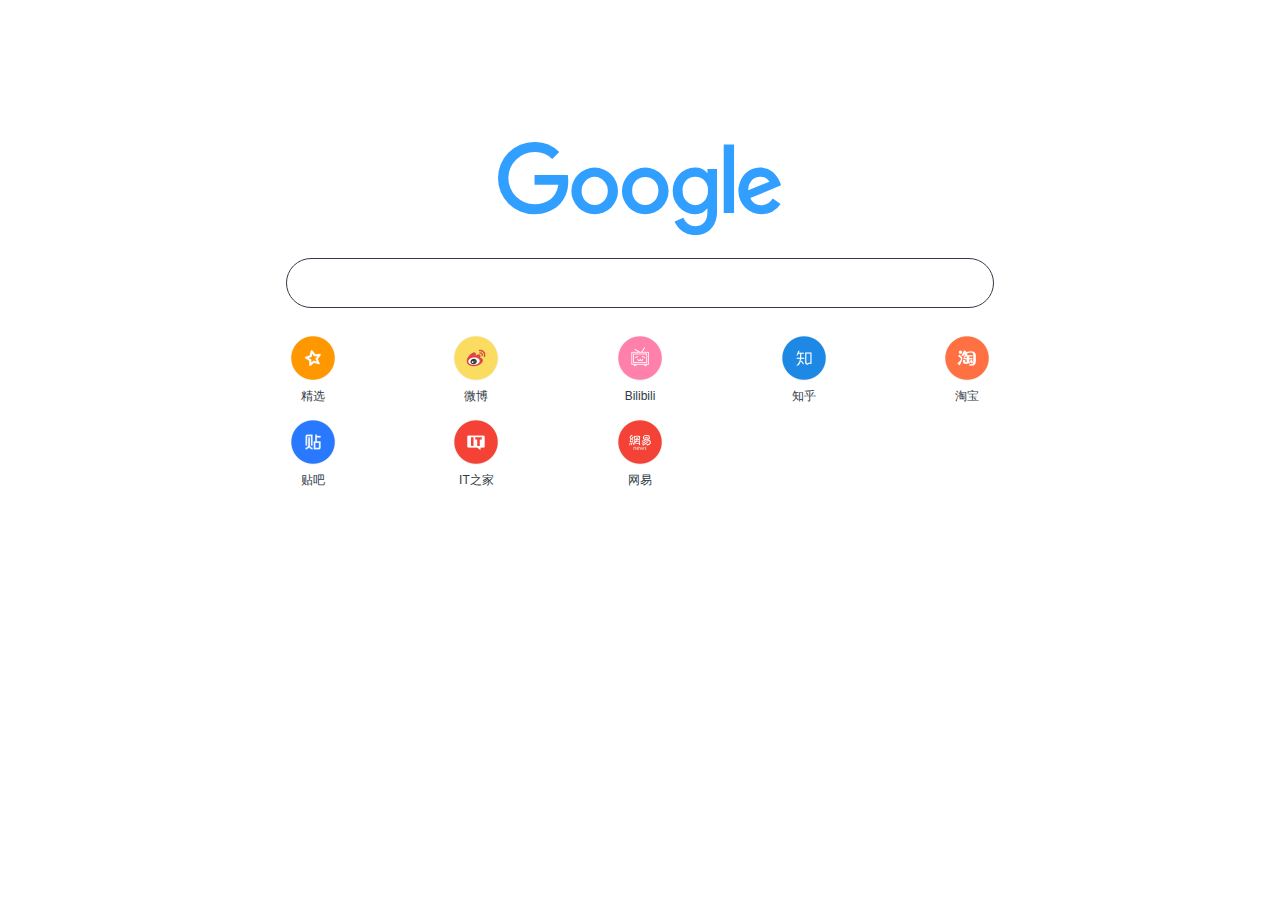
==== index.html @ c07a48cb "Add files via upload" ====
<!DOCTYPE html><html><head><meta charset="UTF-8"/><meta name="viewport"content="width=device-width,initial-scale=1,user-scalable=no"/><title>主页</title><link rel="stylesheet"type="text/css"href="css/main.css"/><link rel="stylesheet"id="nightCss"type="text/css"href="css/night.css"disabled/></head><body><div id="app"><div class="page-home"><div class="logo"></div><div class="ornament-input-group"></div><div class="bookmark"></div></div><div class="page-search"><div class="history"><div class="emptyHistory"></div><ul class="content"></ul></div><ul class="suggestion"></ul><div class="bottom-row"><div class="search-from"><div class="input-bg"><input class="search-input"placeholder="搜索或输入网址"/><div class="empty-input"></div></div><div class="search-btn">取消</div></div><div class="shortcut"><div class="content"><ul class="shortcut1"><li>www.</li><li>m.</li><li>wap.</li><li>.org</li></ul><ul class="shortcut2"><li>.</li><li>/</li><li>.cn</li><li>.com</li><li>.org</li></ul><ul class="shortcut3"><li>快搜:</li><li>百科</li><li>视频</li><li>豆瓣</li><li>微博</li><li>知乎</li><li>小说</li><li>新闻</li></ul></div></div></div></div><input class="s-temp"/></div><script src="js/lib/require.js"></script><script src="js/main.js"></script><link rel="stylesheet"type="text/css"href="css/lazy.css"/></body></html>
---- css/main.css ----
/*! normalize.css v8.0.1 | MIT License | github.com/necolas/normalize.css */html{line-height:1.15;-webkit-text-size-adjust:100%}body{margin:0}main{display:block}h1{font-size:2em;margin:.67em 0}hr{box-sizing:content-box;height:0;overflow:visible}pre{font-family:monospace,monospace;font-size:1em}a{background-color:transparent}abbr[title]{border-bottom:none;text-decoration:underline;text-decoration:underline dotted}b,strong{font-weight:bolder}code,kbd,samp{font-family:monospace,monospace;font-size:1em}small{font-size:80%}sub,sup{font-size:75%;line-height:0;position:relative;vertical-align:baseline}sub{bottom:-.25em}sup{top:-.5em}img{border-style:none}button,input,optgroup,select,textarea{font-family:inherit;font-size:100%;line-height:1.15;margin:0}button,input{overflow:visible}button,select{text-transform:none}[type=button],[type=reset],[type=submit],button{-webkit-appearance:button}[type=button]::-moz-focus-inner,[type=reset]::-moz-focus-inner,[type=submit]::-moz-focus-inner,button::-moz-focus-inner{border-style:none;padding:0}[type=button]:-moz-focusring,[type=reset]:-moz-focusring,[type=submit]:-moz-focusring,button:-moz-focusring{outline:1px dotted ButtonText}fieldset{padding:.35em .75em .625em}legend{box-sizing:border-box;color:inherit;display:table;max-width:100%;padding:0;white-space:normal}progress{vertical-align:baseline}textarea{overflow:auto}[type=checkbox],[type=radio]{box-sizing:border-box;padding:0}[type=number]::-webkit-inner-spin-button,[type=number]::-webkit-outer-spin-button{height:auto}[type=search]{-webkit-appearance:textfield;outline-offset:-2px}[type=search]::-webkit-search-decoration{-webkit-appearance:none}::-webkit-file-upload-button{-webkit-appearance:button;font:inherit}details{display:block}summary{display:list-item}template{display:none}[hidden]{display:none}*,:after,:before{-webkit-box-sizing:border-box;box-sizing:border-box}body{-webkit-tap-highlight-color:transparent;-webkit-user-select:none;font-size:14px;background:var(--bg)}body,html{height:100%}::-webkit-scrollbar{width:0}#app{height:100%;max-width:768px;margin:0 auto;position:relative}:root{--bg:#fff;--blue:#2c8ef8;--indigo:#727cf5;--purple:#6b5eae;--pink:#ff679b;--red:#fa5c7c;--orange:#fd7e14;--yellow:#ffbc00;--green:#0acf97;--teal:#02a8b5;--cyan:#39afd1;--white:#fff;--gray:#98a6ad;--gray-dark:#343a40;--primary:#727cf5;--secondary:#6c757d;--success:#0acf97;--info:#39afd1;--warning:#ffbc00;--danger:#fa5c7c;--light:#e3eaef;--dark:#313a46}.page-home{justify-content:center;padding:30px;height:100%;padding-top:142px}.logo{margin:0 auto;width:40%;min-height:48px;max-height:150px;margin-bottom:20px;background-position:center;background-size:cover;transition:opacity .3s}.logo img{width:100%}.ornament-input-group{border:1.2px solid var(--dark);min-height:50px;border-radius:999px;margin-bottom:20px;transition:transform .3s,opacity .3s}.ornament-input-group.animation{opacity:0;transform:translateX(-28px) translateY(40px) scale(.94,.7) translate3d(0,0,0)}.bookmark{text-align:center;display:flex;flex-wrap:wrap;margin:0 -12%;padding:0 30px;transition:transform .3s,opacity .3s;min-height:90px}.bookmark.animation{transform:translateY(40px)}.bookmark .list{flex:0 0 20%;padding-top:6px;position:relative}.bookmark .list .img{width:48px;height:48px;border-radius:999px;margin:0 auto;background-position:center;background-size:48px;background-repeat:no-repeat;overflow:visible;position:relative}.bookmark .addbook .img{padding:3px}.bookmark .addbook .img svg{background:var(--white);border-radius:999px;box-shadow:0 0 5px -4px rgba(0,0,0,.8)}.bookmark .list .text{font-size:12px;overflow:hidden;text-overflow:ellipsis;white-space:nowrap;color:var(--dark);text-shadow:0 0 4px var(--white);padding:8px 0}*{overflow:hidden;margin:0;padding:0;outline:0;user-select:none;-webkit-tap-highlight-color:transparent}li,ul{overflow:hidden;list-style:none;text-overflow:ellipsis;white-space:nowrap}a{color:var(--dark);text-decoration:none}body{font-family:Arial,Roboto,'Droid Sans';background-size:100%;background-position:top center;background-repeat:no-repeat;background-attachment:fixed}#logo{margin:0 auto;width:130px;height:80px;background:no-repeat center;background-size:contain}#edit{margin:22px 30px 0 30px;height:45px;border:1px solid #bbb;border-radius:99px;background-color:rgba(255,255,255,.5)}#book{margin:17px 20px 0 20px;text-align:center}#book>li{float:left;padding:7px 0;width:20%;height:64px;font-size:12px}.imgbook{margin:0 auto 8px auto;width:40px;height:40px;background-position:center;background-size:40px;background-repeat:no-repeat}.delbook{top:-2px;right:-2px;position:absolute;width:20px;height:20px;background:url(../img/delete.png) no-repeat center;background-size:20px;animation:scale .3s;transition:transform .3s}.delbook.animation{transform:scale(0)}.addbook{animation:fadeIn .3s;transition:opacity .3s;will-change:opacity}.addbook.animation{opacity:0}.theme-white .ornament-input-group{border-color:var(--white)}.theme-white .bookmark .list .text{color:#fff;text-shadow:0 0 4px var(--dark)}.theme-white .logo svg path{fill:var(--white)}.addbook-shade,.page-search,.set-from{position:absolute;left:0;top:0;width:100%;height:100%;background:var(--bg)}.addbook-shade{background:rgba(0,0,0,.5)}.addbook-from{bottom:0;background:#fff;position:absolute;animation:up .2s;padding:0 20px;width:100%;background:var(--bg);color:var(--dark)}.addbook-title{overflow:hidden;height:50px;line-height:50px;font-size:20px}.addbook-input{padding:12px 0;width:100%;border:0;border-bottom:1px solid #e9e7e7;color:var(--dark);background:var(--bg)}.addbook-input:hover{border-bottom:1px solid #06c}#addbook-upload{height:44px;line-height:44px;text-align:center;margin:5px 0}#addbook-upload>img{margin:4px;width:36px;float:left}#addbook-upload>div{width:calc(100% - 50px);text-overflow:ellipsis;text-align:right}#addbook-pick{display:none}.addbook-btn{padding:10px 0;text-align:right;border-top:1px solid #e9e7e7}.addbook-btn a{padding:8px 15px;color:#39c;line-height:36px}#addbook-upload:active,.addbook-btn a:active{background:#eee}.page-search{display:none;opacity:0;transition:opacity .3s;background-color:#fafafa}.page-search.animation{opacity:1}.bottom-row{position:absolute;bottom:0;width:100%;background:#fff}.history,.suggestion{overflow:auto;width:100%;max-height:calc(100% - 99px);bottom:99px;position:absolute}.history{font-size:13px;padding:0 10px;overflow:visible;opacity:0;transform:translate3d(0,-20px,0);transition:transform ease-in-out .3s .1s,opacity cubic-bezier(.55,.06,.68,.19) .3s .1s}.history.animation{opacity:1;transform:translate3d(0,0,0)}.emptyHistory{background:url(../img/empty.png) no-repeat 8px center;background-size:14px;width:30px;right:24px;position:absolute;top:-40px;background-color:#f5f5f5;border-radius:9999px;padding:8px 0 8px 30px;transition:.3s}.emptyHistory.animation{width:92px}.emptyHistory:after{content:"全部删除";white-space:pre}.history .content{display:flex;flex-flow:wrap-reverse}.history li{padding:8px 14px;margin:10px 6px;background:#eee;border-radius:999px;color:var(--dark)}.suggestion li{padding-left:50px;background:url(../img/su.png) no-repeat center;background-size:15px;background-position-x:20px;display:flex;line-height:44px;height:44px;color:#444;font-size:14px}.suggestion b{color:#111}.suggestion li:active{background-color:#eee}.suggestion li div{flex:1}.suggestion li span{width:50px;background-image:url(../img/arrow.png);background-size:12px;background-repeat:no-repeat;background-position:center}.search-from{border-top:.5px solid #eee;display:flex;height:55px}.s-temp{position:fixed;top:-8pc}.input-bg{display:flex;flex:1;overflow:visible;font-size:14px;margin:10px;background-color:#f9f9f9;border-radius:999px;opacity:0;transition:opacity .3s;will-change:opacity}.input-bg.animation{opacity:1}.search-input{flex:1;border:0;padding:0 20px;background-color:transparent;animation:down .4s;caret-color:#2196f3;color:var(--dark)}.empty-input{display:none;width:50px;height:55px;background:url(../img/delete.png) no-repeat center;background-size:17px;height:100%}.search-btn{padding-right:15px;width:60px;text-align:center;line-height:55px;height:100%;color:var(--dark)}.search-btn:active{color:#00f}.shortcut{padding:0 10px;background:#eee;line-height:25px;height:44px;line-height:44px;font-size:14px}.shortcut .content{opacity:0;transition:opacity ease-in .3s .2s}.shortcut.animation .content{opacity:1}.shortcut .content ul{display:flex}.shortcut *>li{text-align:center;flex:1}.shortcut .shortcut1 li:active,.shortcut .shortcut2 li:active{background:#ddd}.shortcut1,.shortcut2{color:#444}.shortcut3>li{padding:0 10px;background-position:center;background-size:20px;background-repeat:no-repeat}.shortcut3{overflow-x:scroll;text-overflow:none}.shortcut3 li{flex:auto;flex-shrink:0;height:26px;line-height:26px}.shortcut3 li:first-child{font-size:12px;margin:9px 0}.shortcut3 li:not(:first-child){background-color:#fff;border-radius:999px;margin:9px 4px}.set-from{opacity:0;transform:translate3d(0,60px,0);transition:transform .3s,opacity .3s;color:var(--dark)}.set-from.animation{opacity:1;transform:translate3d(0,0,0)}.set-option-from{overflow:auto;height:calc(100% - 50px)}.set-header{height:50px;line-height:50px}.set-back{position:absolute;height:50px;width:64px;float:left}.set-back:after,.set-back:before{content:"";width:10px;height:1.5px;position:absolute;top:24px;background:var(--dark);transform-origin:0;left:30px}.set-back:after{transform:rotate(-45deg)}.set-back:before{transform:rotate(45deg);margin-top:-1px}.set-logo{color:var(--dark);font-weight:700;font-size:16px;text-align:center}.set-option{padding:15px 20px}.set-option:active{background:#eee}.set-title{float:left}.set-description{margin-top:20px;color:#666;font-size:13px}.set-select{float:right;background-color:var(--bg);color:var(--dark)}.set-switch{float:right;width:16px;height:16px;border:1px solid #ddd;border-radius:99pc;margin-top:11px}.set-active{background:#09c;border:0}#set-upload{display:none}.page-bg{background:rgba(0,0,0,.4);top:0;position:absolute;width:100%;height:100%;opacity:0;transition:opacity .4s}.page-bg.animation{opacity:1}.page-choice{top:0;position:absolute;width:100%;height:100%;padding:10px;transform:translate3d(0,100%,0);transition:transform .3s}.page-choice.animation{transform:translate3d(0,0,0)}.page-choice .page-content{border-radius:9px;background:var(--bg);position:relative;height:100%}.choice-swipe{height:100%;margin:0 4%}.choice-swipe ul{position:relative;height:100%;overflow:visible}.choice-li{float:left;overflow:scroll;width:92%;height:100%;padding-bottom:105px}.choice-li a{float:left;width:50%;height:90px;padding:5px}.choice-li a div{height:100%;border-radius:16px;background:#f7f7f7;transition:.2s}.choice-li a:active>div{background:#ddd}.choice-li p:nth-child(2){padding:20px 16px 10px;font-size:15px;line-height:10px;color:var(--dark)}.choice-li p:nth-child(3){padding:0 16px;white-space:pre-wrap;font-size:10px;line-height:14px;word-break:break-all;color:#666}.choice-li img{float:right;margin-top:15px;margin-right:15px;width:30px;border-radius:99px}.choice-ul{display:flex;padding:20px 40px 14px 40px}.choice-ul li{flex:1;color:#999;text-align:center;line-height:30px;transition:color .5s;font-weight:700;font-size:14px}.choice-ul li.current{color:var(--dark)}.choice-ul li:active{background:#ddd}.active-span{position:absolute;top:48px;width:18px;height:2px;background:var(--dark);border-radius:999px;transition:transform .3s}.choice-close{position:absolute;bottom:0;width:100%;height:40px;background:rgba(255,255,255,.9);z-index:1}.choice-close:after{position:absolute;width:100%;height:40px;background:url(../img/close.png) no-repeat center;background-size:12px;animation:scale forwards .5s .3s;transform:scale(0);content:""}.choice-cut{height:100%;overflow:scroll;padding-bottom:105px}.choice-cut .list{height:100px;float:left;width:33.333333%;padding:5px 6px 6px;color:#fff}.choice-cut .h2{height:150px}.choice-cut .h3{height:200px}.choice-cut .w2{width:66.666666%}.choice-cut .list a{color:#fff}.choice-cut .list .content{background:linear-gradient(to right bottom,#8c8c8c,#222);border-radius:16px;height:100%;padding:18px;position:relative}.choice-cut .list .content>span{float:left;width:100%}.choice-cut .list .content .hl{font-size:15px;margin-bottom:3px}.choice-cut .list .content .shl{font-size:8px;opacity:.6}.choice-cut .list.type1 .content img{width:28px;height:28px;margin-top:-6px}.choice-cut .list.type2 .content img{height:100%;margin-right:10px;float:left}.choice-cut .list.type2 .content{display:flex;align-items:center}.choice-cut .list.type2 .content .text{width:0;flex:1}.choice-cut .composition{float:left;width:33.333333%}.choice-cut .composition .list{width:100%}.choice-cut .weather .content{background:linear-gradient(to right bottom,#f66,#ff7e7e);position:relative}.choice-cut .weather .content span:nth-child(1){font-size:28px;font-weight:700;margin-bottom:2px;position:relative}.choice-cut .weather .content span:nth-child(1):after{content:'°C';font-size:16px;vertical-align:top;position:absolute;margin-left:2px;top:2px}.choice-cut .weather .content span:nth-child(2){opacity:1;font-size:16px}.choice-cut .weather .content span:nth-child(3){font-size:10px;bottom:16px;left:20px;position:absolute}.sunny{animation:sunny 15s linear infinite;background:linear-gradient(to top,rgba(255,255,255,0) 0,rgba(255,255,255,.8) 50%,rgba(255,255,255,0) 100%);height:200px;width:20px;position:absolute;overflow:visible;right:20px;bottom:-75px}.sunny:before{background:linear-gradient(to top,rgba(255,255,255,0) 0,rgba(255,255,255,.8) 50%,rgba(255,255,255,0) 100%);content:'';height:200px;width:20px;opacity:1;position:absolute;bottom:0;left:0;transform:rotate(90deg)}.sunny:after{background:#f7e947;border-radius:50%;box-shadow:rgba(255,255,0,.1) 0 0 0 20px,rgba(255,255,0,.1) 0 0 0 44px,rgba(0,0,0,.2) 0 0 14px 0;content:'';height:120px;width:120px;position:absolute;left:-50px;top:40px}@keyframes sunny{0%{transform:rotate(0)}100%{transform:rotate(360deg)}}.cloudy{animation:cloudy 5s infinite ease-in-out;background:#fff;box-shadow:0 0 10px 2px #f5f5f5 inset,0 0 10px 2px rgba(245,245,245,.3);border-radius:50px;height:28px;width:96px;position:absolute;overflow:visible;right:10px;bottom:18px}.cloudy:after,.cloudy:before{position:absolute;border-radius:50px;background:#fff;box-shadow:inherit;bottom:30%;content:''}.cloudy:after{left:10px;width:50px;height:50px}.cloudy:before{left:45px;width:35px;height:35px}@keyframes cloudy{50%{transform:translateX(-20px)}}.rainy{animation:rainy 4s ease-in-out infinite 1s;background:radial-gradient(100% 80% at 50% 80%,#b4b4b4,#ddd);border-radius:50px;display:block;height:70px;width:100px;position:absolute;overflow:visible;right:-11px;bottom:10px}.rainy:before{animation:rainy_rain .7s infinite linear;content:'';border-radius:16px;display:block;height:16px;width:2px;opacity:.3}@keyframes rainy{50%{transform:translateY(-10px)}}@keyframes rainy_rain{0%{box-shadow:transparent 30px 30px,transparent 40px 40px,#000 50px 75px,#000 55px 50px,#000 70px 100px,#000 80px 95px,#000 110px 45px,#000 90px 35px}25%{box-shadow:#000 30px 45px,#000 40px 60px,#000 50px 90px,#000 55px 65px,transparent 70px 120px,transparent 80px 120px,#000 110px 70px,#000 90px 60px}26%{box-shadow:#000 30px 45px,#000 40px 60px,#000 50px 90px,#000 55px 65px,transparent 70px 40px,transparent 80px 20px,#000 110px 70px,#000 90px 60px}50%{box-shadow:#000 30px 70px,#000 40px 80px,transparent 50px 100px,#000 55px 80px,#000 70px 60px,#000 80px 45px,#000 110px 95px,#000 90px 85px}51%{box-shadow:#000 30px 70px,#000 40px 80px,transparent 50px 45px,#000 55px 80px,#000 70px 60px,#000 80px 45px,#000 110px 95px,#000 90px 85px}75%{box-shadow:#000 30px 95px,#000 40px 100px,#000 50px 60px,transparent 55px 95px,#000 70px 80px,#000 80px 70px,transparent 110px 120px,transparent 90px 110px}76%{box-shadow:#000 30px 95px,#000 40px 100px,#000 50px 60px,transparent 55px 35px,#000 70px 80px,#000 80px 70px,transparent 110px 25px,transparent 90px 15px}100%{box-shadow:transparent 30px 120px,transparent 40px 120px,#000 50px 75px,#000 55px 50px,#000 70px 100px,#000 80px 95px,#000 110px 45px,#000 90px 35px}}.snowy{animation:snowy 5s infinite linear;width:40px;height:40px;opacity:.9;background:#fff;border-radius:100%;position:absolute;overflow:visible;right:30px;bottom:40px}.snowy:before{content:'';position:absolute;top:0;left:50%;transform:translate(-55%,-50%);width:110px;height:104px;border-radius:60%;border:3px solid transparent;border-bottom-color:#454e57;will-change:border-radius;animation:snowman 9s infinite ease-in}.snowy:after{content:'';position:absolute;top:90%;left:30%;transform:translate(-50%,0);width:60px;height:60px;border-radius:inherit;background-color:#fff}@keyframes snowy{50%{transform:rotate(-10deg)}}.topsug .content>span{margin-bottom:14px}.topsug .content p{float:left;height:30px;line-height:30px;width:100%}.topsug .content p span:nth-child(1){float:left;width:12px;text-align:center;font-weight:700;font-size:15px;position:relative;top:-3px;overflow:visible;margin-right:6px}.topsug .content p span:nth-child(1):after{content:'';border-radius:999px;background:rgba(0,0,0,.4);height:12px;margin-top:9px;width:12px;position:absolute;left:0;top:6px}.topsug .content p span:nth-child(2){float:right;padding-left:4px;font-size:8px;font-weight:700;opacity:.6}.topsug .content p span:nth-child(3){display:block;text-overflow:ellipsis;font-size:12px}@keyframes fadeIn{0%{opacity:0}100%{opacity:1}}@keyframes fadeOut{0%{opacity:1}100%{opacity:0}}@keyframes down{0%{transform:translateY(-30px)}100%{transform:translateY(0)}}@keyframes down2{0%{opacity:1;transform:translateY(0)}100%{opacity:0;transform:translateY(20px)}}@keyframes up{0%{opacity:0;transform:translateY(40px)}100%{opacity:1;transform:translateY(0)}}@keyframes scale{0%{transform:scale(0) translate3d(0,0,0)}100%{transform:scale(1) translate3d(0,0,0)}}@keyframes scale2{0%{transform:scale(1)}100%{transform:scale(0)}}@keyframes fadeInDown{0%{opacity:0;transform:translateY(-20px)}100%{opacity:1;transform:translateY(0)}}.ghost{opacity:.1}
---- css/night.css ----
:root{--bg:#282828;--white:#888;--dark:#888}body{background:#1f2120}.bookmark .list{filter:brightness(60%)}.bookmark .addbook .img svg{background:#151515}.bookmark .addbook .img svg path{fill:#494949}.input-bg,.page-search{background:#282828}.search-from{background:#252726;border-color:#3f3f3f}.search-input::-webkit-input-placeholder{color:#555}.shortcut{background:#1f2120}.shortcut .content ul{color:#666}.shortcut .shortcut1 li:active,.shortcut .shortcut2 li:active{background:#171717}.history li{background:#1f1f1f}.emptyHistory{filter:invert(100%) brightness(60%);background-color:#ccc}.suggestion li{filter:invert(100%) brightness(60%)}.suggestion li:active{background-color:#c4c4c4}.empty-input,.shortcut3 li:not(:first-child){filter:brightness(60%)}.theme-white .bookmark .list .text{text-shadow:none}.search-btn:active{color:#444}.addbook-btn,.addbook-input{border-color:#3f3f3f}#addbook-upload:active,.addbook-btn a:active,.set-option:active{background:#212121}.page-choice .page-content{background:#1f2120}.choice-li a div{background:#282828}.choice-li a:active>div,.choice-ul li:active{background:#181818}.choice-ul li{color:#545454}.choice-close{filter:invert(85%);border-radius:0 0 9px 9px}.choice-cut .list .content{background:linear-gradient(to right bottom,#2c2c22,#272727)}.choice-cut .list{filter:brightness(60%)}
---- css/lazy.css ----
.swiper-container{margin-left:auto;margin-right:auto;position:relative;overflow:hidden;list-style:none;padding:0;z-index:1}.swiper-container-no-flexbox .swiper-slide{float:left}.swiper-container-vertical>.swiper-wrapper{-webkit-box-orient:vertical;-webkit-box-direction:normal;-webkit-flex-direction:column;-ms-flex-direction:column;flex-direction:column}.swiper-wrapper{position:relative;width:100%;height:100%;z-index:1;display:-webkit-box;display:-webkit-flex;display:-ms-flexbox;display:flex;-webkit-transition-property:-webkit-transform;transition-property:-webkit-transform;-o-transition-property:transform;transition-property:transform;transition-property:transform,-webkit-transform;-webkit-box-sizing:content-box;box-sizing:content-box}.swiper-container-android .swiper-slide,.swiper-wrapper{-webkit-transform:translate3d(0,0,0);transform:translate3d(0,0,0)}.swiper-container-multirow>.swiper-wrapper{-webkit-flex-wrap:wrap;-ms-flex-wrap:wrap;flex-wrap:wrap}.swiper-container-free-mode>.swiper-wrapper{-webkit-transition-timing-function:ease-out;-o-transition-timing-function:ease-out;transition-timing-function:ease-out;margin:0 auto}.swiper-slide{-webkit-flex-shrink:0;-ms-flex-negative:0;flex-shrink:0;width:100%;height:100%;position:relative;-webkit-transition-property:-webkit-transform;transition-property:-webkit-transform;-o-transition-property:transform;transition-property:transform;transition-property:transform,-webkit-transform}
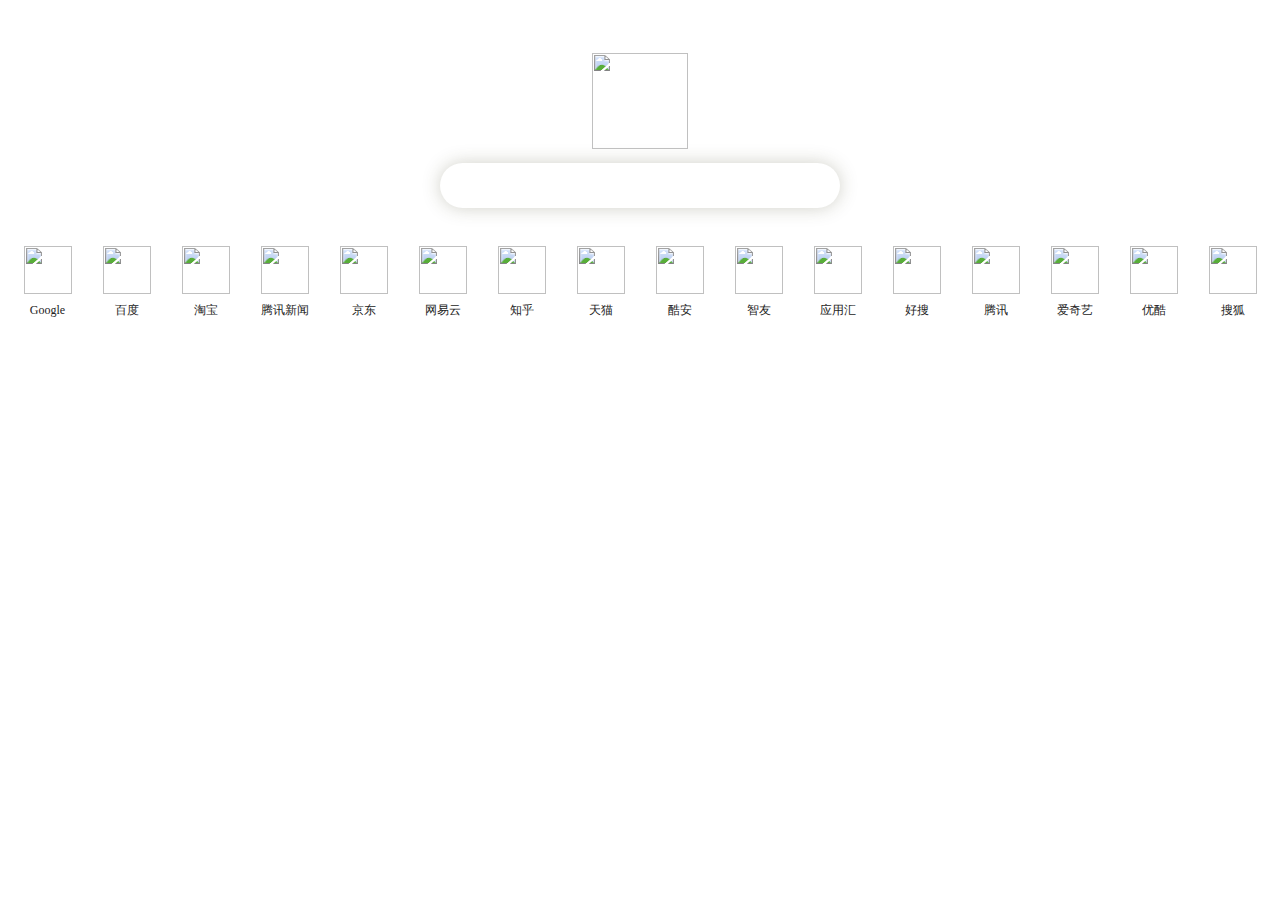
==== commit e3302e9c: "Rename index2.html to index.html" ====
--- a/index.html
+++ b/index.html
@@ -1 +1,529 @@
-<!DOCTYPE html><html><head><meta charset="UTF-8"/><meta name="viewport"content="width=device-width,initial-scale=1,user-scalable=no"/><title>主页</title><link rel="stylesheet"type="text/css"href="css/main.css"/><link rel="stylesheet"id="nightCss"type="text/css"href="css/night.css"disabled/></head><body><div id="app"><div class="page-home"><div class="logo"></div><div class="ornament-input-group"></div><div class="bookmark"></div></div><div class="page-search"><div class="history"><div class="emptyHistory"></div><ul class="content"></ul></div><ul class="suggestion"></ul><div class="bottom-row"><div class="search-from"><div class="input-bg"><input class="search-input"placeholder="搜索或输入网址"/><div class="empty-input"></div></div><div class="search-btn">取消</div></div><div class="shortcut"><div class="content"><ul class="shortcut1"><li>www.</li><li>m.</li><li>wap.</li><li>.org</li></ul><ul class="shortcut2"><li>.</li><li>/</li><li>.cn</li><li>.com</li><li>.org</li></ul><ul class="shortcut3"><li>快搜:</li><li>百科</li><li>视频</li><li>豆瓣</li><li>微博</li><li>知乎</li><li>小说</li><li>新闻</li></ul></div></div></div></div><input class="s-temp"/></div><script src="js/lib/require.js"></script><script src="js/main.js"></script><link rel="stylesheet"type="text/css"href="css/lazy.css"/></body></html>+<!DOCTYPE html>
+<html xmlns="http://www.w3.org/1999/xhtml">
+<head>
+<meta content="en-us" http-equiv="Content-Language" />
+<meta content="text/html; charset=utf-8" http-equiv="Content-Type" />
+<meta name="viewport" content="width=device-width, initial-scale=1.0" />
+<title>主页</title>
+</head>
+<style>
+/*下方这句不动它，翻译开始*/
+
+* {
+	padding: 0;
+	margin: 0;
+}
+
+/*翻译
+主页整体样式 
+文本对齐︰ 中心;
+背景色︰ #ffffff  使用夜间默认时修改为#000000即可
+}
+*/
+
+body {
+	text-align: center;
+	background-color: #ffffff;
+}
+
+/*翻译
+logo图标样式 
+宽度︰ 128px;
+高度︰ 80px;
+最大宽度︰ 250px;
+动画︰ flipInX 4s;
+-webkit 动画︰ flipInX 4s
+}*/
+
+
+img.smaller {
+	width: 96px;
+	height: 96px;
+	max-width: 96px;
+	animation: flipInX 4s;
+	-webkit-animation: flipInX 4s
+}
+
+
+
+/*翻译
+logo添加文字样式 
+字体大小︰ 2em;
+白色空间︰ 正常;
+自动换行︰ 断词;
+文本修饰︰ 无;
+颜色: #232323
+}*/
+
+.logo {
+	font-size: 2em;
+	white-space: normal;
+	word-wrap: break-word;
+	text-decoration: none;
+	color: #232323
+}
+
+/*翻译
+搜索栏字体样式 
+宽度︰ 90%;
+高度︰ 40px;
+背景颜色︰ 透明;
+边境︰ 无;
+大纲︰ 0;
+字体大小︰ 18px;
+字体颜色: #426ab3;
+填充︰ 0 20px;
+边界半径︰ 50px
+}*/
+
+#search_input {
+	width: 90%;
+	height: 45px;
+	background-color: transparent;
+	border: none;
+	outline: 0;
+	font-size: 18px;
+	color: #426ab3;
+	padding: 0 20px;
+	border-radius: 40px;
+}
+
+/*翻译
+搜索框边距 
+下边距︰ 30px;
+上边距︰ 20px;
+*/
+
+.search_part {
+	margin-bottom: 30px;
+	margin-top: 20px;
+}
+
+/*翻译
+跨度样式
+显示︰ 阻止;
+溢出︰ 隐藏;
+左填充︰ 5px;
+垂直对齐︰ 居中;
+*/
+
+span {
+	display: block;
+	overflow: hidden;
+	padding-left: 5px;
+	vertical-align: middle;
+}
+
+/*翻译
+搜索栏框架样式 {
+框阴影︰ 0 0 18px rgba(70,70,40,.255);括号里的颜色为Rgb默认，可进入http://rgb.phpddt.com/查询
+-webkit 动画︰ fadeIn 2.5;
+动画︰ fadeIn 2.5;
+背景色︰ rgba(255,255,255,.100);
+边界半径︰ 50px;
+显示︰ 表;
+垂直对齐︰ 居中;
+宽度︰ 80%;根据你喜欢的宽度调整，目前我为了对齐图标使用80%
+高度︰ 40px;
+最大宽度︰ 400px;
+边距︰ 10px 默认布局;
+}
+*/
+
+.search_bar {
+	box-shadow: 0 0 18px rgba(70,70,40,.255);
+	-webkit-animation: fadeIn 2.5s;
+	animation: fadeIn 2.5s;
+	background-color: rgba(255,255,255,.100);
+	border-radius: 50px;
+	display: table;
+	vertical-align: middle;
+	width: 80%;
+	height: 40px;
+	max-width: 400px;
+	margin: 10px auto;
+}
+
+/*翻译
+搜索栏搜索目标确认图标样式，目前为米奇
+轮廓边框︰ 0;
+高度︰ 40px;
+浮标位置︰ 右;
+颜色: #000;
+字体大小︰ 16px;
+字体粗细︰ 700;
+边境︰ 无;
+背景颜色︰ 透明;
+填充︰ 0 13px 0 13px
+*/
+
+#search_submit {
+	outline: 0;
+	height: 40px;
+	float: right;
+	color: #000;
+	font-size: 16px;
+	font-weight: 700;
+	border: none;
+	background-color: transparent;
+	padding: 0 13px 0 13px
+}
+
+/*翻译
+书签图标排版目录样式 
+宽度︰ 100%;
+文本对齐︰ 中心;
+填充顶部︰ 15px;
+填充底部︰ 15px;
+*/
+
+#content {
+	width: 100%;
+	text-align: center;
+	padding-top: 15px;
+	padding-bottom: 15px;
+}
+
+/*翻译
+书签框架样式
+-webkit 动画︰ fadeInDown 1s;
+动画︰ fadeInDown 1s;
+位置︰ 相对应;
+显示︰ 显示在内部;
+宽度︰ 75px;
+边境︰ 0;
+*/
+
+.box {
+	-webkit-animation: fadeInDown 1s;
+	animation: fadeInDown 1s;
+	position: relative;
+	display: inline-block;
+	width: 75px;
+	border: 0;
+}
+
+
+/*翻译
+书签图标样式
+宽度︰ 100%;
+高度︰ 100%;
+位置︰ 不受限制;
+左︰ 0;
+顶︰ 0;
+*/
+
+.box a {
+	width: 100%;
+	height: 100%;
+	position: absolute;
+	left: 0;
+	top: 0;
+}
+
+/*翻译
+书签字体样式
+颜色: #232323;使用夜间模式时修改为#eee或者#f2eada即可
+高度︰ 1.5em;
+线的高度︰ 1.5em;
+宽度︰ 72px;
+字体大小︰ 0.75em;
+白色空间︰ nowrap;
+溢出︰ 隐藏;
+边距︰ 默认布局;
+-webkit 边框顶部右半径︰ 5px;
+-webkit 边框底部右半径︰ 5px;
+文本溢出︰ 省略;
+-o 文本溢出︰ 省略;
+气相色谱-质谱-文本-溢出︰ 省略;
+填充顶部︰ 3px;
+填充底部︰ 8px;
+*/
+
+.url {
+	color: #232323;
+	height: 1.5em;
+	line-height: 1.5em;
+	width: 72px;
+	font-size: 0.75em;
+	white-space: nowrap;
+	overflow: hidden;
+	margin: auto;
+	-webkit-border-top-right-radius: 5px;
+	-webkit-border-bottom-right-radius: 5px;
+	text-overflow: ellipsis;
+	-o-text-overflow: ellipsis;
+	-ms-text-overflow: ellipsis;
+	padding-top: 3px;
+	padding-bottom: 8px;
+}
+
+/*翻译
+字体样式 
+宽度︰ 3em;
+高度︰ 3em;
+最大宽度︰ 72px;
+*/
+
+.icon {
+	width: 3em;
+	height: 3em;
+	max-width: 72px;
+}
+
+
+.main {
+	margin: 10px;
+	margin-top: -10px;
+}
+
+
+/*
+下方为动画样式，不懂的不要修改
+*/
+
+@-webkit-keyframes flipInX {
+	0% {
+		-webkit-transform: perspective(400px) rotateX(90deg);
+		transform: perspective(400px) rotateX(90deg);
+		opacity: 0
+	}
+
+	40% {
+		-webkit-transform: perspective(400px) rotateX(-10deg);
+		transform: perspective(400px) rotateX(-10deg)
+	}
+
+	70% {
+		-webkit-transform: perspective(400px) rotateX(10deg);
+		transform: perspective(400px) rotateX(10deg)
+	}
+
+	100% {
+		-webkit-transform: perspective(400px) rotateX(0);
+		transform: perspective(400px) rotateX(0);
+		opacity: 1
+	}
+}
+
+@keyframes flipInX {
+	0% {
+		-webkit-transform: perspective(400px) rotateX(90deg);
+		-ms-transform: perspective(400px) rotateX(90deg);
+		transform: perspective(400px) rotateX(90deg);
+		opacity: 0
+	}
+
+	40% {
+		-webkit-transform: perspective(400px) rotateX(-10deg);
+		-ms-transform: perspective(400px) rotateX(-10deg);
+		transform: perspective(400px) rotateX(-10deg)
+	}
+
+	70% {
+		-webkit-transform: perspective(400px) rotateX(10deg);
+		-ms-transform: perspective(400px) rotateX(10deg);
+		transform: perspective(400px) rotateX(10deg)
+	}
+
+	100% {
+		-webkit-transform: perspective(400px) rotateX(0);
+		-ms-transform: perspective(400px) rotateX(0);
+		transform: perspective(400px) rotateX(0);
+		opacity: 1
+	}
+}
+
+@-webkit-keyframes fadeIn {
+	0% {
+		opacity: 0
+	}
+
+	100% {
+		opacity: 1
+	}
+}
+
+@keyframes fadeIn {
+	0% {
+		opacity: 0
+	}
+
+	100% {
+		opacity: 1
+	}
+}
+
+@-webkit-keyframes fadeInDown {
+	0% {
+		opacity: 0;
+		-webkit-transform: translateY(-20px);
+		transform: translateY(-20px)
+	}
+
+	100% {
+		opacity: 1;
+		-webkit-transform: translateY(0);
+		transform: translateY(0)
+	}
+}
+
+@keyframes fadeInDown {
+	0% {
+		opacity: 0;
+		-webkit-transform: translateY(-20px);
+		-ms-transform: translateY(-20px);
+		transform: translateY(-20px)
+	}
+
+	100% {
+		opacity: 1;
+		-webkit-transform: translateY(0);
+		-ms-transform: translateY(0);
+		transform: translateY(0)
+	}
+}
+</style>
+
+<body>
+<div id="content">
+<br />
+<div class="search_part">
+<img class="smaller" src="logo/icon.png"></img>
+</a>
+<br />
+<form href='javascript:void(0);' onsubmit="search();return false;" class="search_bar">
+<input type="submit" id="search_submit" value="" >
+<span><input class="search" type="text" value="" autocomplete="off" id="search_input" ></span>
+</form>
+</div>
+<br />
+
+<div class="main" >
+
+<div class="box">
+<a href="
+https://www.google.com"></a>
+<p><img class="icon" src="img/google.png" ></p>
+<p class="url">Google</p>
+</div>
+
+<div class="box">
+<a href="https://www.baidu.com"></a>
+<p><img class="icon" src="img/bd.png" ></p>
+<p class="url">百度</p>
+</div>
+
+<div class="box">
+<a href="https://www.taobao.com"></a>
+<p><img class="icon" src="img/tb.png" ></p>
+<p class="url">淘宝</p>
+</div>
+
+<div class="box">
+<a href="http://www.qq.com/"></a>
+<p><img class="icon" src="img/txxw.png" ></p>
+<p class="url">腾讯新闻</p>
+</div>
+
+<div class="box">
+<a href="http://www.jd.com/"></a>
+<p><img class="icon" src="img/jd.png" ></p>
+<p class="url">京东</p>
+</div>
+
+
+<div class="box">
+<a href="https://music.163.com/"></a>
+<p><img class="icon" src="img/wyyyy.png" ></p>
+<p class="url">网易云</p>
+</div>
+
+<div class="box">
+<a href="https://www.zhihu.com/"></a>
+<p><img class="icon" src="img/zh.png" ></p>
+<p class="url">知乎</p>
+</div>
+
+<div class="box">
+<a href="https://www.tmall.com/"></a>
+<p><img class="icon" src="img/tm.png" ></p>
+<p class="url">天猫</p>
+</div>
+
+<div class="box">
+<a href="https://www.coolapk.com/"></a>
+<p><img class="icon" src="img/ka.png" ></p>
+<p class="url">酷安</p>
+</div>
+
+<div class="box">
+<a href="http://bbs.zhiyoo.com/"></a>
+<p><img class="icon" src="img/zy.png" ></p>
+<p class="url">智友</p>
+</div>
+
+<div class="box">
+<a href="http://www.appchina.com/"></a>
+<p><img class="icon" src="img/yyh.png" ></p>
+<p class="url">应用汇</p>
+</div>
+
+<div class="box">
+<a href="https://www.so.com/"></a>
+<p><img class="icon" src="img/360dh.png" ></p>
+<p class="url">好搜</p>
+</div>
+
+<div class="box">
+<a href="http://v.qq.com/"></a>
+<p><img class="icon" src="img/txsp.png" ></p>
+<p class="url">腾讯</p>
+</div>
+
+<div class="box">
+<a href="http://www.iqiyi.com"></a>
+<p><img class="icon" src="img/aqy.png" ></p>
+<p class="url">爱奇艺</p>
+</div>
+
+<div class="box">
+<a href="http://www.youku.com"></a>
+<p><img class="icon" src="img/yksp.png" ></p>
+<p class="url">优酷</p>
+</div>
+
+<div class="box">
+<a href="https://tv.sohu.com/"></a>
+<p><img class="icon" src="img/shsp.png" ></p>
+<p class="url">搜狐</p>
+</div>
+
+</div>
+<!--
+如若要添加可复制一段
+<div class="box">
+<a href="地址"></a>
+<p><img class="icon" src="img/icon6.png" ></p>
+<p class="url">书签名称</p>
+</div>
+其中链接在href中如href="地址"建议填写folder://自己创建的文件夹地址，这样创建一次不必再修改
+图标文件放置在img文件夹中定义如src="img/icon6.png"
+显示的标题在<p class="url">书签名称</p>之间定义如<p class="url">酷安</p>
+下方window.location.href =主页搜索引擎地址，目前为自用Pc版百度内部搜索，加上浏览器的顶部搜索即为双搜索，使用更方便
+
+-->
+
+</div>
+
+<script type="text/javascript">
+function search(){
+if(document.getElementById("search_input").value != ""){
+webview.search(document.getElementById("search_input").value);
+document.getElementById("search_input").value = "";
+}
+return false;
+}</script>
+
+</body>
+</html>
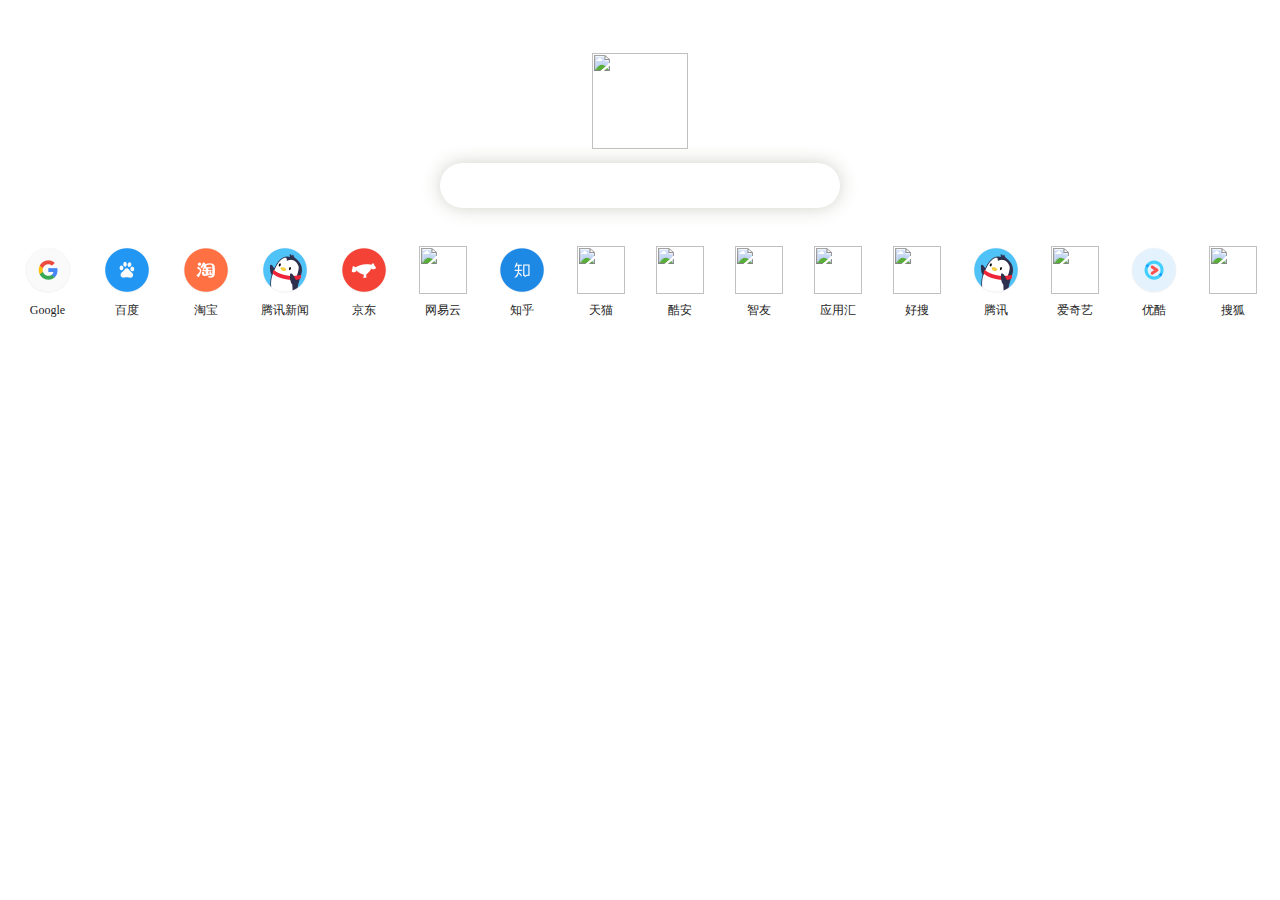
==== commit 4c14d0f9: "Update index.html" ====
--- a/index.html
+++ b/index.html
@@ -410,19 +410,19 @@
 
 <div class="box">
 <a href="https://www.baidu.com"></a>
-<p><img class="icon" src="img/bd.png" ></p>
+<p><img class="icon" src="img/baidu.png" ></p>
 <p class="url">百度</p>
 </div>
 
 <div class="box">
 <a href="https://www.taobao.com"></a>
-<p><img class="icon" src="img/tb.png" ></p>
+<p><img class="icon" src="img/taobao.png" ></p>
 <p class="url">淘宝</p>
 </div>
 
 <div class="box">
 <a href="http://www.qq.com/"></a>
-<p><img class="icon" src="img/txxw.png" ></p>
+<p><img class="icon" src="img/qq.png" ></p>
 <p class="url">腾讯新闻</p>
 </div>
 
@@ -441,7 +441,7 @@
 
 <div class="box">
 <a href="https://www.zhihu.com/"></a>
-<p><img class="icon" src="img/zh.png" ></p>
+<p><img class="icon" src="img/zhihu.png" ></p>
 <p class="url">知乎</p>
 </div>
 
@@ -477,7 +477,7 @@
 
 <div class="box">
 <a href="http://v.qq.com/"></a>
-<p><img class="icon" src="img/txsp.png" ></p>
+<p><img class="icon" src="img/qq.png" ></p>
 <p class="url">腾讯</p>
 </div>
 
@@ -489,7 +489,7 @@
 
 <div class="box">
 <a href="http://www.youku.com"></a>
-<p><img class="icon" src="img/yksp.png" ></p>
+<p><img class="icon" src="img/youku.png" ></p>
 <p class="url">优酷</p>
 </div>
 
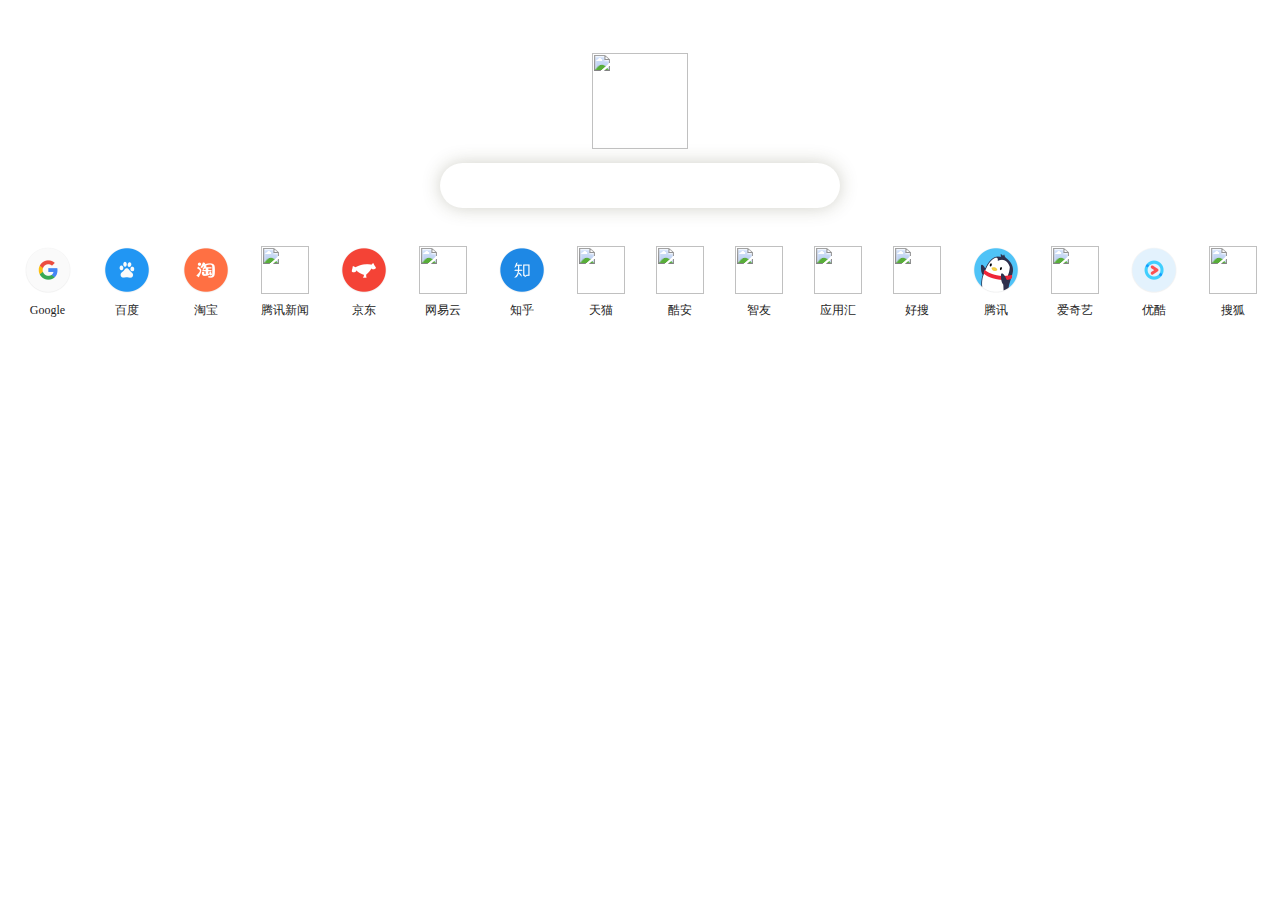
==== commit 3d74ec57: "Update index.html" ====
--- a/index.html
+++ b/index.html
@@ -422,7 +422,7 @@
 
 <div class="box">
 <a href="http://www.qq.com/"></a>
-<p><img class="icon" src="img/qq.png" ></p>
+<p><img class="icon" src="img/txxw.png" ></p>
 <p class="url">腾讯新闻</p>
 </div>
 
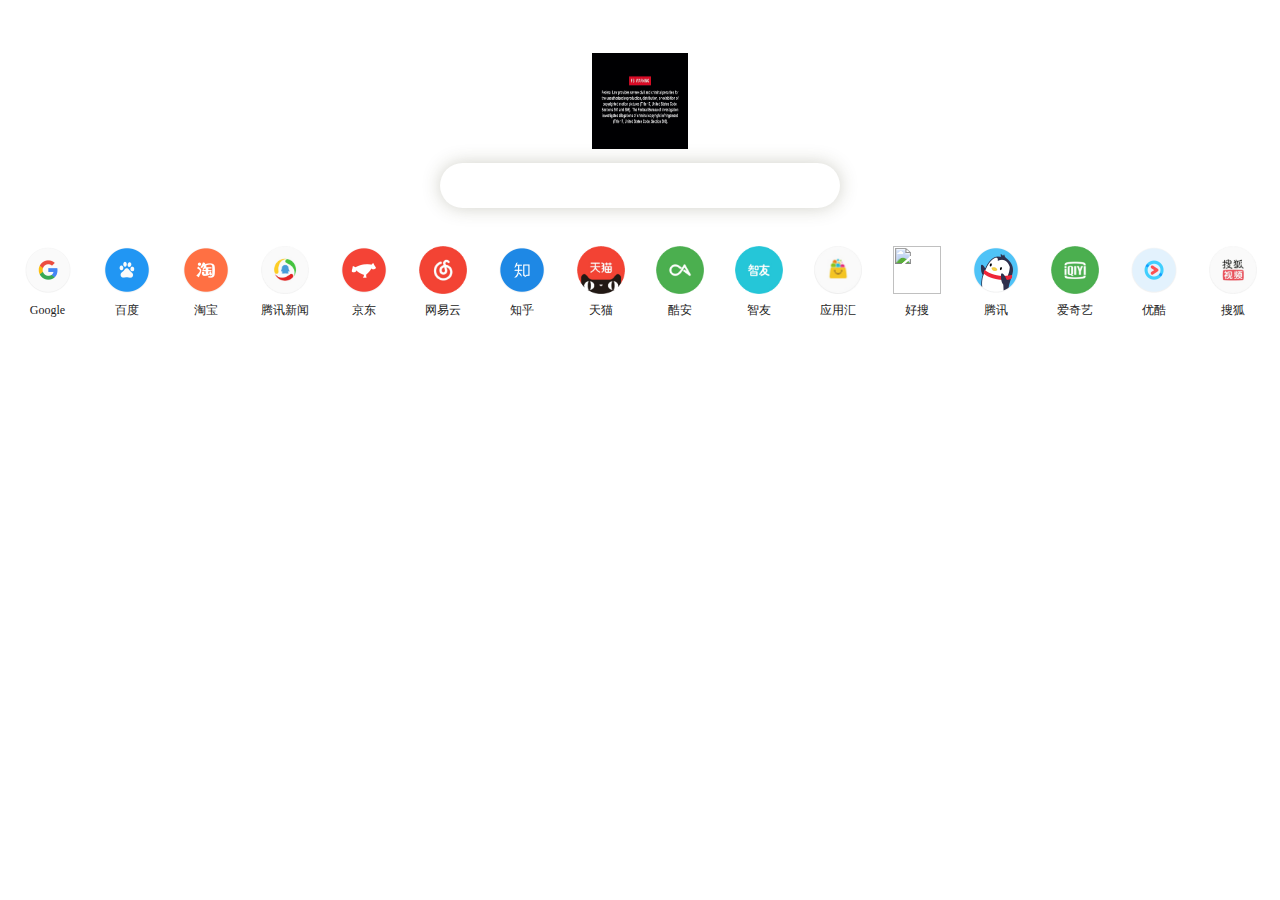
==== commit 47a226cd: "Update index.html" ====
--- a/index.html
+++ b/index.html
@@ -389,7 +389,7 @@
 <div id="content">
 <br />
 <div class="search_part">
-<img class="smaller" src="logo/icon.png"></img>
+<img class="smaller" src="logo/fbi.jpg"></img>
 </a>
 <br />
 <form href='javascript:void(0);' onsubmit="search();return false;" class="search_bar">
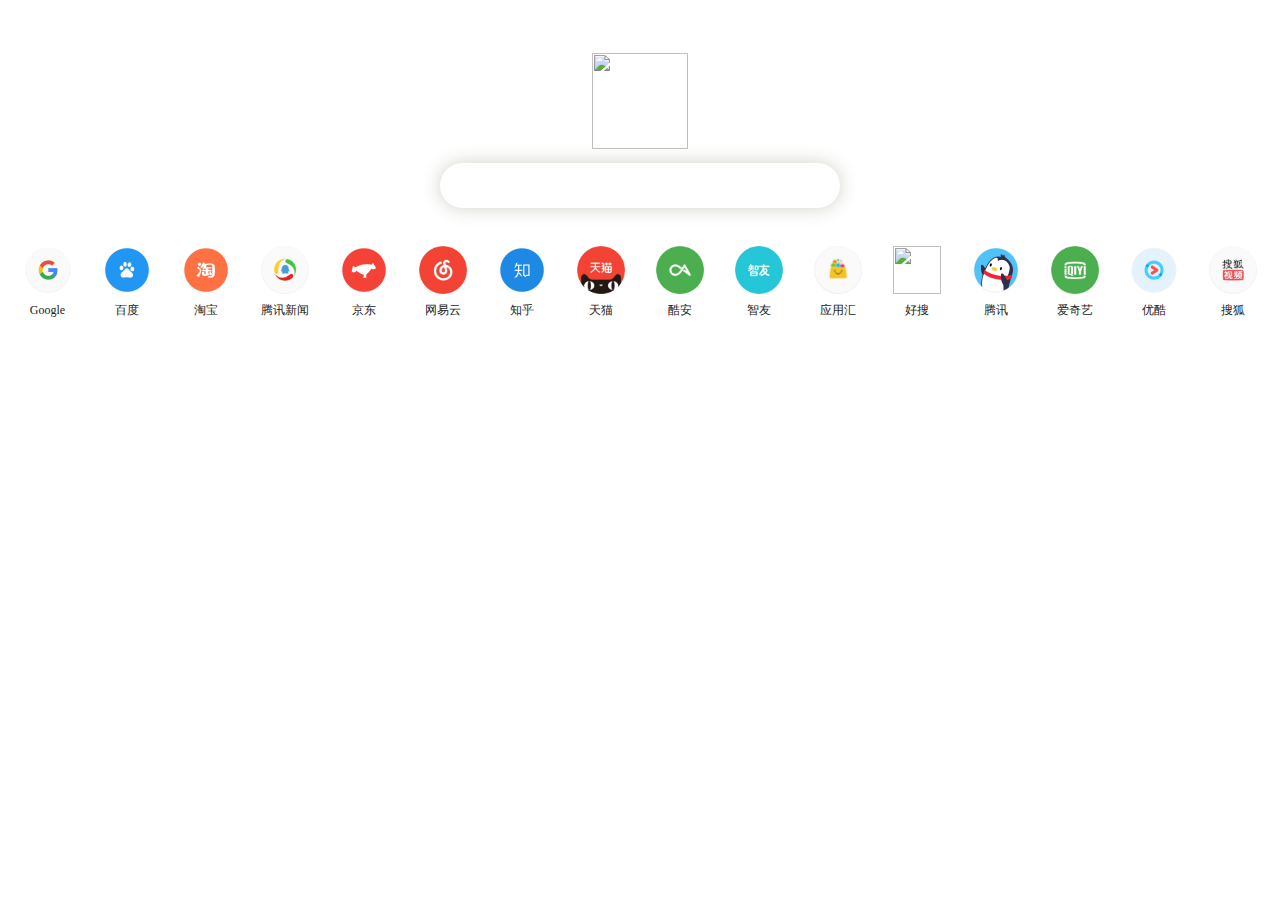
==== commit e1808c4b: "Update index.html" ====
--- a/index.html
+++ b/index.html
@@ -389,7 +389,7 @@
 <div id="content">
 <br />
 <div class="search_part">
-<img class="smaller" src="logo/fbi.jpg"></img>
+<img class="smaller" src="https://m.baidu.com/static/index/plus/plus_logo_web.png"></img>
 </a>
 <br />
 <form href='javascript:void(0);' onsubmit="search();return false;" class="search_bar">
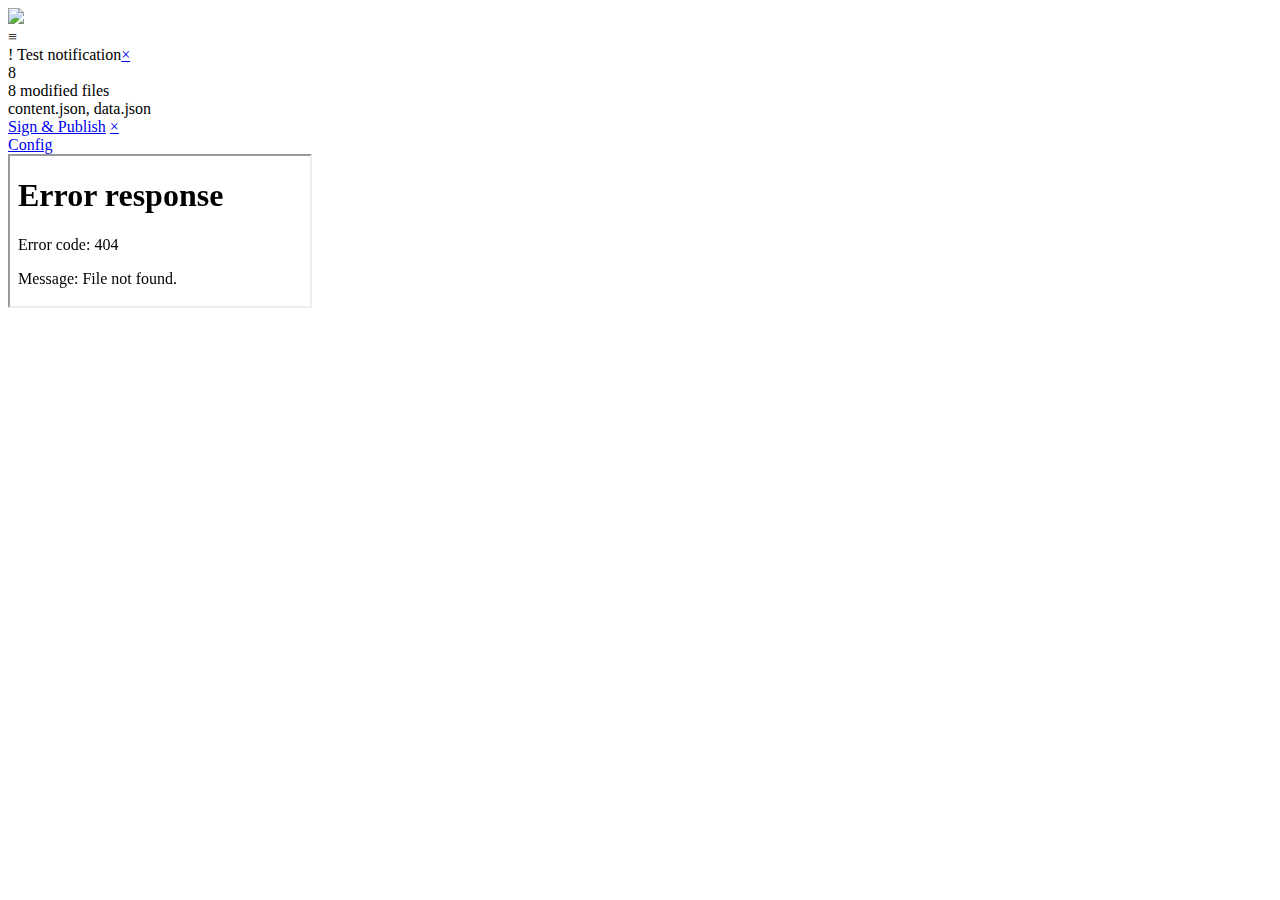
==== commit 159cf470: "Update index.html" ====
--- a/index.html
+++ b/index.html
@@ -1,529 +1,98 @@
 <!DOCTYPE html>
-<html xmlns="http://www.w3.org/1999/xhtml">
+
+<html>
 <head>
-<meta content="en-us" http-equiv="Content-Language" />
-<meta content="text/html; charset=utf-8" http-equiv="Content-Type" />
-<meta name="viewport" content="width=device-width, initial-scale=1.0" />
-<title>主页</title>
+ <title>0123.bit 零网中文导航 - ZeroNet</title>
+ <meta charset="utf-8" />
+ <meta http-equiv="content-type" content="text/html; charset=utf-8" />
+ <link rel="stylesheet" href="/uimedia/all.css?rev=4394" />
+ <link rel="apple-touch-icon" sizes="180x180" href="/apple-touch-icon.png">
+ 
 </head>
-<style>
-/*下方这句不动它，翻译开始*/
+<body style="" class="theme-dark  ">
 
-* {
-	padding: 0;
-	margin: 0;
+<div class="unsupported" id="unsupported">
+ <script nonce="SfVdalXb8NQaVtDzuJNmmiPRUgmyANCtrVj7RfidnL9WuYQrhkDwNlcIPAZlWqZ3">document.getElementById('unsupported').style.display = "none"</script>
+ <h3>ZeroNet requires JavaScript support.</h3>If you use NoScript/Tor browser: Click on toolbar icon with the notification and choose "Temp. TRUSTED" for 127.0.0.1.
+</div>
+
+<script nonce="SfVdalXb8NQaVtDzuJNmmiPRUgmyANCtrVj7RfidnL9WuYQrhkDwNlcIPAZlWqZ3">
+// If we are inside iframe escape from it
+if (window.self !== window.top) {
+	window.open(window.location.toString().replace(/([&?])wrapper=False/, "$1").replace(/&$/, "").replace(/[&?]wrapper_nonce=[A-Za-z0-9]+/, ""), "_top");
+	window.stop();
+	document.execCommand("Stop", false);
 }
 
-/*翻译
-主页整体样式 
-文本对齐︰ 中心;
-背景色︰ #ffffff  使用夜间默认时修改为#000000即可
+// We are opened as a parent-window
+else if (window.opener && window.opener.location.toString()) {
+	document.write("Opened as child-window, stopping...");
+	window.stop();
+	document.execCommand("Stop", false);
 }
-*/
+</script>
 
-body {
-	text-align: center;
-	background-color: #ffffff;
-}
-
-/*翻译
-logo图标样式 
-宽度︰ 128px;
-高度︰ 80px;
-最大宽度︰ 250px;
-动画︰ flipInX 4s;
--webkit 动画︰ flipInX 4s
-}*/
-
-
-img.smaller {
-	width: 96px;
-	height: 96px;
-	max-width: 96px;
-	animation: flipInX 4s;
-	-webkit-animation: flipInX 4s
-}
-
-
-
-/*翻译
-logo添加文字样式 
-字体大小︰ 2em;
-白色空间︰ 正常;
-自动换行︰ 断词;
-文本修饰︰ 无;
-颜色: #232323
-}*/
-
-.logo {
-	font-size: 2em;
-	white-space: normal;
-	word-wrap: break-word;
-	text-decoration: none;
-	color: #232323
-}
-
-/*翻译
-搜索栏字体样式 
-宽度︰ 90%;
-高度︰ 40px;
-背景颜色︰ 透明;
-边境︰ 无;
-大纲︰ 0;
-字体大小︰ 18px;
-字体颜色: #426ab3;
-填充︰ 0 20px;
-边界半径︰ 50px
-}*/
-
-#search_input {
-	width: 90%;
-	height: 45px;
-	background-color: transparent;
-	border: none;
-	outline: 0;
-	font-size: 18px;
-	color: #426ab3;
-	padding: 0 20px;
-	border-radius: 40px;
-}
-
-/*翻译
-搜索框边距 
-下边距︰ 30px;
-上边距︰ 20px;
-*/
-
-.search_part {
-	margin-bottom: 30px;
-	margin-top: 20px;
-}
-
-/*翻译
-跨度样式
-显示︰ 阻止;
-溢出︰ 隐藏;
-左填充︰ 5px;
-垂直对齐︰ 居中;
-*/
-
-span {
-	display: block;
-	overflow: hidden;
-	padding-left: 5px;
-	vertical-align: middle;
-}
-
-/*翻译
-搜索栏框架样式 {
-框阴影︰ 0 0 18px rgba(70,70,40,.255);括号里的颜色为Rgb默认，可进入http://rgb.phpddt.com/查询
--webkit 动画︰ fadeIn 2.5;
-动画︰ fadeIn 2.5;
-背景色︰ rgba(255,255,255,.100);
-边界半径︰ 50px;
-显示︰ 表;
-垂直对齐︰ 居中;
-宽度︰ 80%;根据你喜欢的宽度调整，目前我为了对齐图标使用80%
-高度︰ 40px;
-最大宽度︰ 400px;
-边距︰ 10px 默认布局;
-}
-*/
-
-.search_bar {
-	box-shadow: 0 0 18px rgba(70,70,40,.255);
-	-webkit-animation: fadeIn 2.5s;
-	animation: fadeIn 2.5s;
-	background-color: rgba(255,255,255,.100);
-	border-radius: 50px;
-	display: table;
-	vertical-align: middle;
-	width: 80%;
-	height: 40px;
-	max-width: 400px;
-	margin: 10px auto;
-}
-
-/*翻译
-搜索栏搜索目标确认图标样式，目前为米奇
-轮廓边框︰ 0;
-高度︰ 40px;
-浮标位置︰ 右;
-颜色: #000;
-字体大小︰ 16px;
-字体粗细︰ 700;
-边境︰ 无;
-背景颜色︰ 透明;
-填充︰ 0 13px 0 13px
-*/
-
-#search_submit {
-	outline: 0;
-	height: 40px;
-	float: right;
-	color: #000;
-	font-size: 16px;
-	font-weight: 700;
-	border: none;
-	background-color: transparent;
-	padding: 0 13px 0 13px
-}
-
-/*翻译
-书签图标排版目录样式 
-宽度︰ 100%;
-文本对齐︰ 中心;
-填充顶部︰ 15px;
-填充底部︰ 15px;
-*/
-
-#content {
-	width: 100%;
-	text-align: center;
-	padding-top: 15px;
-	padding-bottom: 15px;
-}
-
-/*翻译
-书签框架样式
--webkit 动画︰ fadeInDown 1s;
-动画︰ fadeInDown 1s;
-位置︰ 相对应;
-显示︰ 显示在内部;
-宽度︰ 75px;
-边境︰ 0;
-*/
-
-.box {
-	-webkit-animation: fadeInDown 1s;
-	animation: fadeInDown 1s;
-	position: relative;
-	display: inline-block;
-	width: 75px;
-	border: 0;
-}
-
-
-/*翻译
-书签图标样式
-宽度︰ 100%;
-高度︰ 100%;
-位置︰ 不受限制;
-左︰ 0;
-顶︰ 0;
-*/
-
-.box a {
-	width: 100%;
-	height: 100%;
-	position: absolute;
-	left: 0;
-	top: 0;
-}
-
-/*翻译
-书签字体样式
-颜色: #232323;使用夜间模式时修改为#eee或者#f2eada即可
-高度︰ 1.5em;
-线的高度︰ 1.5em;
-宽度︰ 72px;
-字体大小︰ 0.75em;
-白色空间︰ nowrap;
-溢出︰ 隐藏;
-边距︰ 默认布局;
--webkit 边框顶部右半径︰ 5px;
--webkit 边框底部右半径︰ 5px;
-文本溢出︰ 省略;
--o 文本溢出︰ 省略;
-气相色谱-质谱-文本-溢出︰ 省略;
-填充顶部︰ 3px;
-填充底部︰ 8px;
-*/
-
-.url {
-	color: #232323;
-	height: 1.5em;
-	line-height: 1.5em;
-	width: 72px;
-	font-size: 0.75em;
-	white-space: nowrap;
-	overflow: hidden;
-	margin: auto;
-	-webkit-border-top-right-radius: 5px;
-	-webkit-border-bottom-right-radius: 5px;
-	text-overflow: ellipsis;
-	-o-text-overflow: ellipsis;
-	-ms-text-overflow: ellipsis;
-	padding-top: 3px;
-	padding-bottom: 8px;
-}
-
-/*翻译
-字体样式 
-宽度︰ 3em;
-高度︰ 3em;
-最大宽度︰ 72px;
-*/
-
-.icon {
-	width: 3em;
-	height: 3em;
-	max-width: 72px;
-}
-
-
-.main {
-	margin: 10px;
-	margin-top: -10px;
-}
-
-
-/*
-下方为动画样式，不懂的不要修改
-*/
-
-@-webkit-keyframes flipInX {
-	0% {
-		-webkit-transform: perspective(400px) rotateX(90deg);
-		transform: perspective(400px) rotateX(90deg);
-		opacity: 0
-	}
-
-	40% {
-		-webkit-transform: perspective(400px) rotateX(-10deg);
-		transform: perspective(400px) rotateX(-10deg)
-	}
-
-	70% {
-		-webkit-transform: perspective(400px) rotateX(10deg);
-		transform: perspective(400px) rotateX(10deg)
-	}
-
-	100% {
-		-webkit-transform: perspective(400px) rotateX(0);
-		transform: perspective(400px) rotateX(0);
-		opacity: 1
-	}
-}
-
-@keyframes flipInX {
-	0% {
-		-webkit-transform: perspective(400px) rotateX(90deg);
-		-ms-transform: perspective(400px) rotateX(90deg);
-		transform: perspective(400px) rotateX(90deg);
-		opacity: 0
-	}
-
-	40% {
-		-webkit-transform: perspective(400px) rotateX(-10deg);
-		-ms-transform: perspective(400px) rotateX(-10deg);
-		transform: perspective(400px) rotateX(-10deg)
-	}
-
-	70% {
-		-webkit-transform: perspective(400px) rotateX(10deg);
-		-ms-transform: perspective(400px) rotateX(10deg);
-		transform: perspective(400px) rotateX(10deg)
-	}
-
-	100% {
-		-webkit-transform: perspective(400px) rotateX(0);
-		-ms-transform: perspective(400px) rotateX(0);
-		transform: perspective(400px) rotateX(0);
-		opacity: 1
-	}
-}
-
-@-webkit-keyframes fadeIn {
-	0% {
-		opacity: 0
-	}
-
-	100% {
-		opacity: 1
-	}
-}
-
-@keyframes fadeIn {
-	0% {
-		opacity: 0
-	}
-
-	100% {
-		opacity: 1
-	}
-}
-
-@-webkit-keyframes fadeInDown {
-	0% {
-		opacity: 0;
-		-webkit-transform: translateY(-20px);
-		transform: translateY(-20px)
-	}
-
-	100% {
-		opacity: 1;
-		-webkit-transform: translateY(0);
-		transform: translateY(0)
-	}
-}
-
-@keyframes fadeInDown {
-	0% {
-		opacity: 0;
-		-webkit-transform: translateY(-20px);
-		-ms-transform: translateY(-20px);
-		transform: translateY(-20px)
-	}
-
-	100% {
-		opacity: 1;
-		-webkit-transform: translateY(0);
-		-ms-transform: translateY(0);
-		transform: translateY(0)
-	}
-}
-</style>
-
-<body>
-<div id="content">
-<br />
-<div class="search_part">
-<img class="smaller" src="https://m.baidu.com/static/index/plus/plus_logo_web.png"></img>
-</a>
-<br />
-<form href='javascript:void(0);' onsubmit="search();return false;" class="search_bar">
-<input type="submit" id="search_submit" value="" >
-<span><input class="search" type="text" value="" autocomplete="off" id="search_input" ></span>
-</form>
-</div>
-<br />
-
-<div class="main" >
-
-<div class="box">
-<a href="
-https://www.google.com"></a>
-<p><img class="icon" src="img/google.png" ></p>
-<p class="url">Google</p>
+<div class="progressbar">
+ <div class="peg"></div>
 </div>
 
-<div class="box">
-<a href="https://www.baidu.com"></a>
-<p><img class="icon" src="img/baidu.png" ></p>
-<p class="url">百度</p>
+<!-- Fixed button -->
+<div class='fixbutton'>
+ <div class='fixbutton-text'><img width=22 src='/uimedia/img/logo-white.png'/></div>
+ <div class='fixbutton-burger'>&#x2261;</div>
+ <a class='fixbutton-bg' href="/1HeLLo4uzjaLetFx6NH3PMwFP3qbRbTf3D/"></a>
 </div>
 
-<div class="box">
-<a href="https://www.taobao.com"></a>
-<p><img class="icon" src="img/taobao.png" ></p>
-<p class="url">淘宝</p>
+<!-- Notifications -->
+<div class='notifications'>
+ <div class='notification template'><span class='notification-icon'>!</span> <span class='body'>Test notification</span><a class="close" href="#Close">&times;</a><div style="clear: both"></div></div>
 </div>
 
-<div class="box">
-<a href="http://www.qq.com/"></a>
-<p><img class="icon" src="img/txxw.png" ></p>
-<p class="url">腾讯新闻</p>
+<!-- Infopanel -->
+<div class='infopanel'>
+ <span class='closed-num'>8</span>
+ <div class="message">
+  <span class='line line-1'>8 modified files</span><br><span class='line line-2'>content.json, data.json</span>
+ </div>
+ <a href="#Publish" class="button button-submit">Sign & Publish</a>
+ <a href="#Close" class="close">&times;</a>
 </div>
 
-<div class="box">
-<a href="http://www.jd.com/"></a>
-<p><img class="icon" src="img/jd.png" ></p>
-<p class="url">京东</p>
+<!-- Loadingscreen -->
+<div class='loadingscreen'>
+ <a href="/Config" class="loading-config">Config</a>
+ <div class='loading-text console'>
+ </div>
+ <div class="flipper-container">
+  <div class="flipper"> <div class="front"></div><div class="back"></div> </div>
+ </div>
 </div>
 
 
-<div class="box">
-<a href="https://music.163.com/"></a>
-<p><img class="icon" src="img/wyyyy.png" ></p>
-<p class="url">网易云</p>
-</div>
+<!-- Site Iframe -->
+<iframe src='about:blank' id='inner-iframe' sandbox="allow-forms allow-scripts allow-top-navigation allow-popups allow-modals allow-presentation allow-pointer-lock allow-popups-to-escape-sandbox " allowfullscreen="true" webkitallowfullscreen="true" mozallowfullscreen="true" oallowfullscreen="true" msallowfullscreen="true"></iframe>
 
-<div class="box">
-<a href="https://www.zhihu.com/"></a>
-<p><img class="icon" src="img/zhihu.png" ></p>
-<p class="url">知乎</p>
-</div>
+<!-- Site info -->
+<script id="script_init" nonce="SfVdalXb8NQaVtDzuJNmmiPRUgmyANCtrVj7RfidnL9WuYQrhkDwNlcIPAZlWqZ3">
+document.getElementById("inner-iframe").src = "/0123\.bit/\?wrapper_nonce=cdab442f2d2a6412cfb72e176779c96ba950f20059743a379d0598d6924ccdde"
+address = "1AAAAACbFmhfRUQwD6BPbWEiK47t2hMrC"
+wrapper_nonce = "cdab442f2d2a6412cfb72e176779c96ba950f20059743a379d0598d6924ccdde"
+wrapper_key = "4c4f9e3ccc5edb7564828de2084f4e09b106d29f43726b351ab24f0dc2b43e12"
+ajax_key = "e37e20fa6f16d7002e87393c56f55dd4d4adfa8b7297a01d770a1120b251fe92"
+postmessage_nonce_security = false
+file_inner_path = "index\.html"
+permissions = []
+show_loadingscreen = false
+server_url = ''
+script_nonce = 'SfVdalXb8NQaVtDzuJNmmiPRUgmyANCtrVj7RfidnL9WuYQrhkDwNlcIPAZlWqZ3'
 
-<div class="box">
-<a href="https://www.tmall.com/"></a>
-<p><img class="icon" src="img/tm.png" ></p>
-<p class="url">天猫</p>
-</div>
-
-<div class="box">
-<a href="https://www.coolapk.com/"></a>
-<p><img class="icon" src="img/ka.png" ></p>
-<p class="url">酷安</p>
-</div>
-
-<div class="box">
-<a href="http://bbs.zhiyoo.com/"></a>
-<p><img class="icon" src="img/zy.png" ></p>
-<p class="url">智友</p>
-</div>
-
-<div class="box">
-<a href="http://www.appchina.com/"></a>
-<p><img class="icon" src="img/yyh.png" ></p>
-<p class="url">应用汇</p>
-</div>
-
-<div class="box">
-<a href="https://www.so.com/"></a>
-<p><img class="icon" src="img/360dh.png" ></p>
-<p class="url">好搜</p>
-</div>
-
-<div class="box">
-<a href="http://v.qq.com/"></a>
-<p><img class="icon" src="img/qq.png" ></p>
-<p class="url">腾讯</p>
-</div>
-
-<div class="box">
-<a href="http://www.iqiyi.com"></a>
-<p><img class="icon" src="img/aqy.png" ></p>
-<p class="url">爱奇艺</p>
-</div>
-
-<div class="box">
-<a href="http://www.youku.com"></a>
-<p><img class="icon" src="img/youku.png" ></p>
-<p class="url">优酷</p>
-</div>
-
-<div class="box">
-<a href="https://tv.sohu.com/"></a>
-<p><img class="icon" src="img/shsp.png" ></p>
-<p class="url">搜狐</p>
-</div>
-
-</div>
-<!--
-如若要添加可复制一段
-<div class="box">
-<a href="地址"></a>
-<p><img class="icon" src="img/icon6.png" ></p>
-<p class="url">书签名称</p>
-</div>
-其中链接在href中如href="地址"建议填写folder://自己创建的文件夹地址，这样创建一次不必再修改
-图标文件放置在img文件夹中定义如src="img/icon6.png"
-显示的标题在<p class="url">书签名称</p>之间定义如<p class="url">酷安</p>
-下方window.location.href =主页搜索引擎地址，目前为自用Pc版百度内部搜索，加上浏览器的顶部搜索即为双搜索，使用更方便
-
--->
-
-</div>
-
-<script type="text/javascript">
-function search(){
-if(document.getElementById("search_input").value != ""){
-webview.search(document.getElementById("search_input").value);
-document.getElementById("search_input").value = "";
+if (typeof WebSocket === "undefined") {
+	tag = document.createElement('div');
+	tag.innerHTML += "<div class='unsupported'>Your browser does not support <a href='https://caniuse.com/#search=websocket'>WebSocket connections</a>.<br>Please use the latest <a href='http://outdatedbrowser.com'>Chrome or Firefox</a> browser.</div>";
+	document.body.appendChild(tag)
 }
-return false;
-}</script>
-
+</script>
+<script type="text/javascript" src="/uimedia/all.js?rev=4394&lang=en" nonce="SfVdalXb8NQaVtDzuJNmmiPRUgmyANCtrVj7RfidnL9WuYQrhkDwNlcIPAZlWqZ3"></script>
+<script nonce="SfVdalXb8NQaVtDzuJNmmiPRUgmyANCtrVj7RfidnL9WuYQrhkDwNlcIPAZlWqZ3">setTimeout(window.wrapper.onWrapperLoad, 1)</script>
 </body>
 </html>
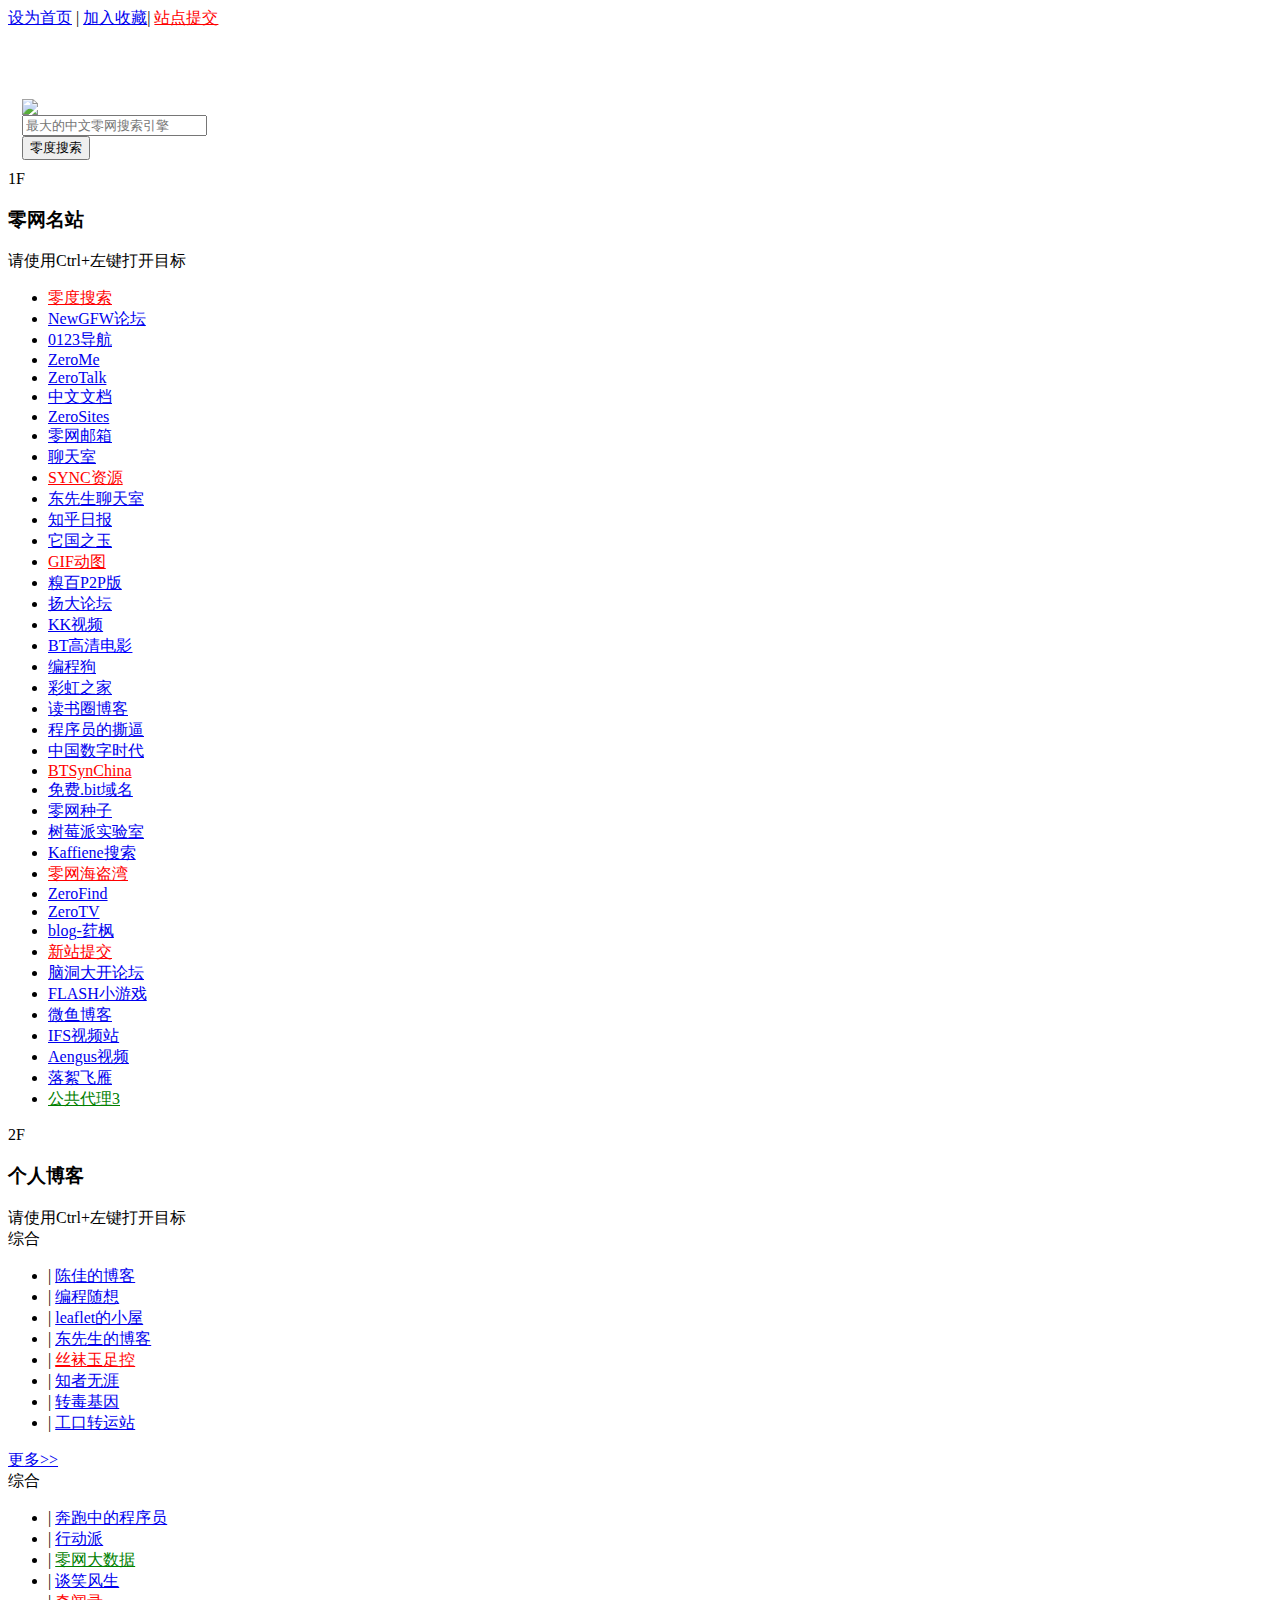
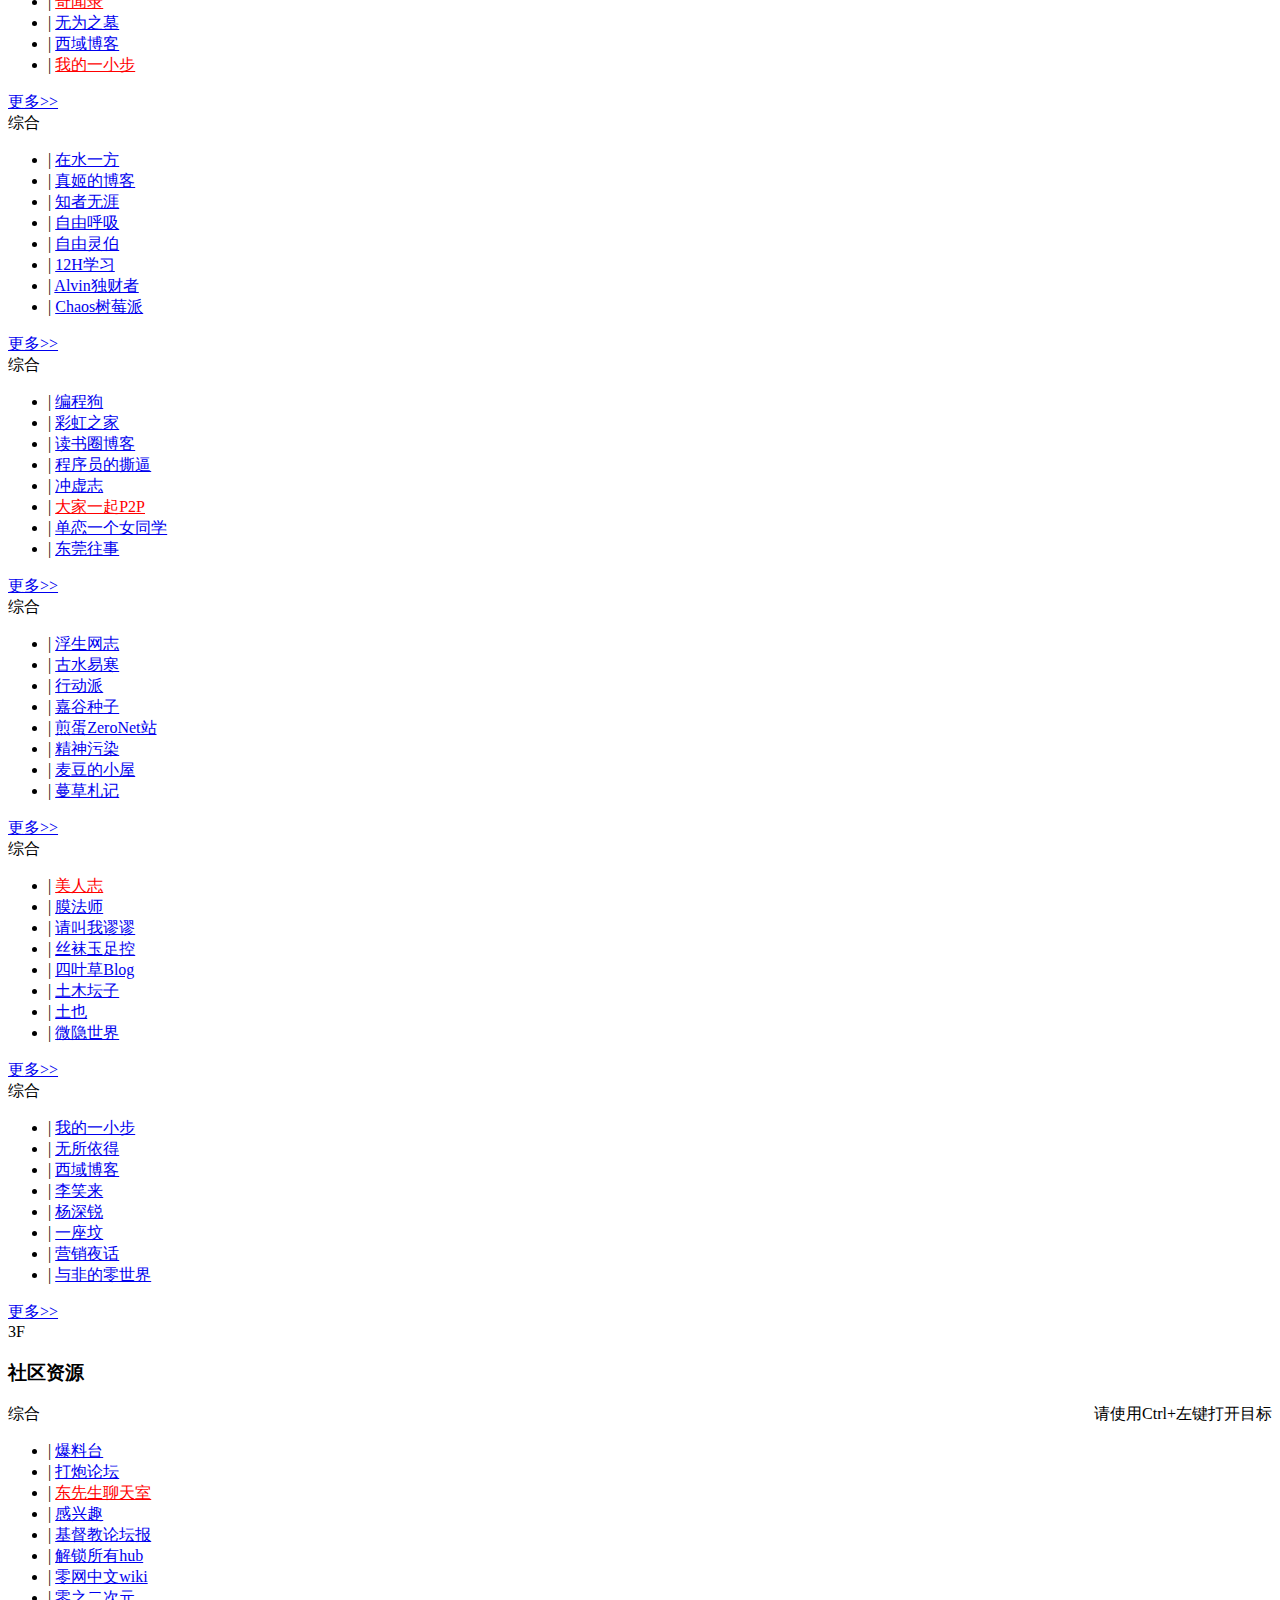
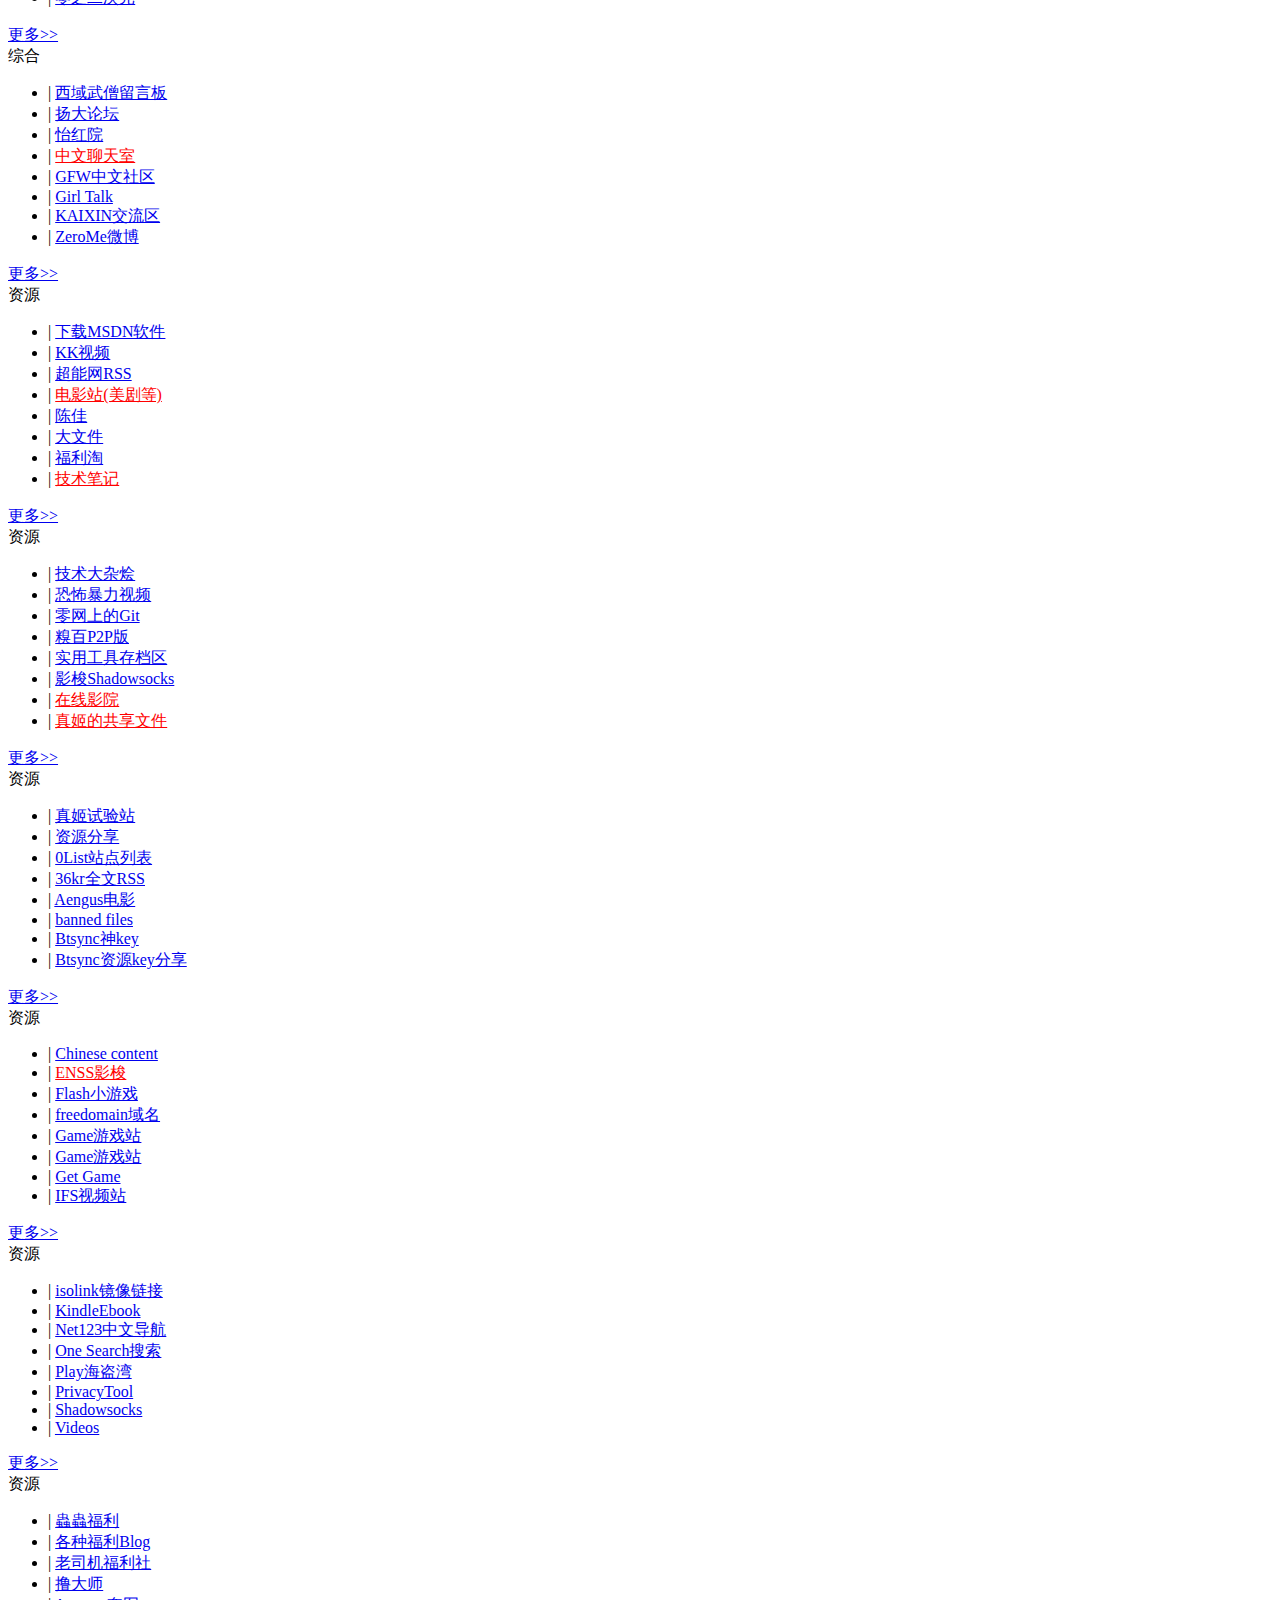
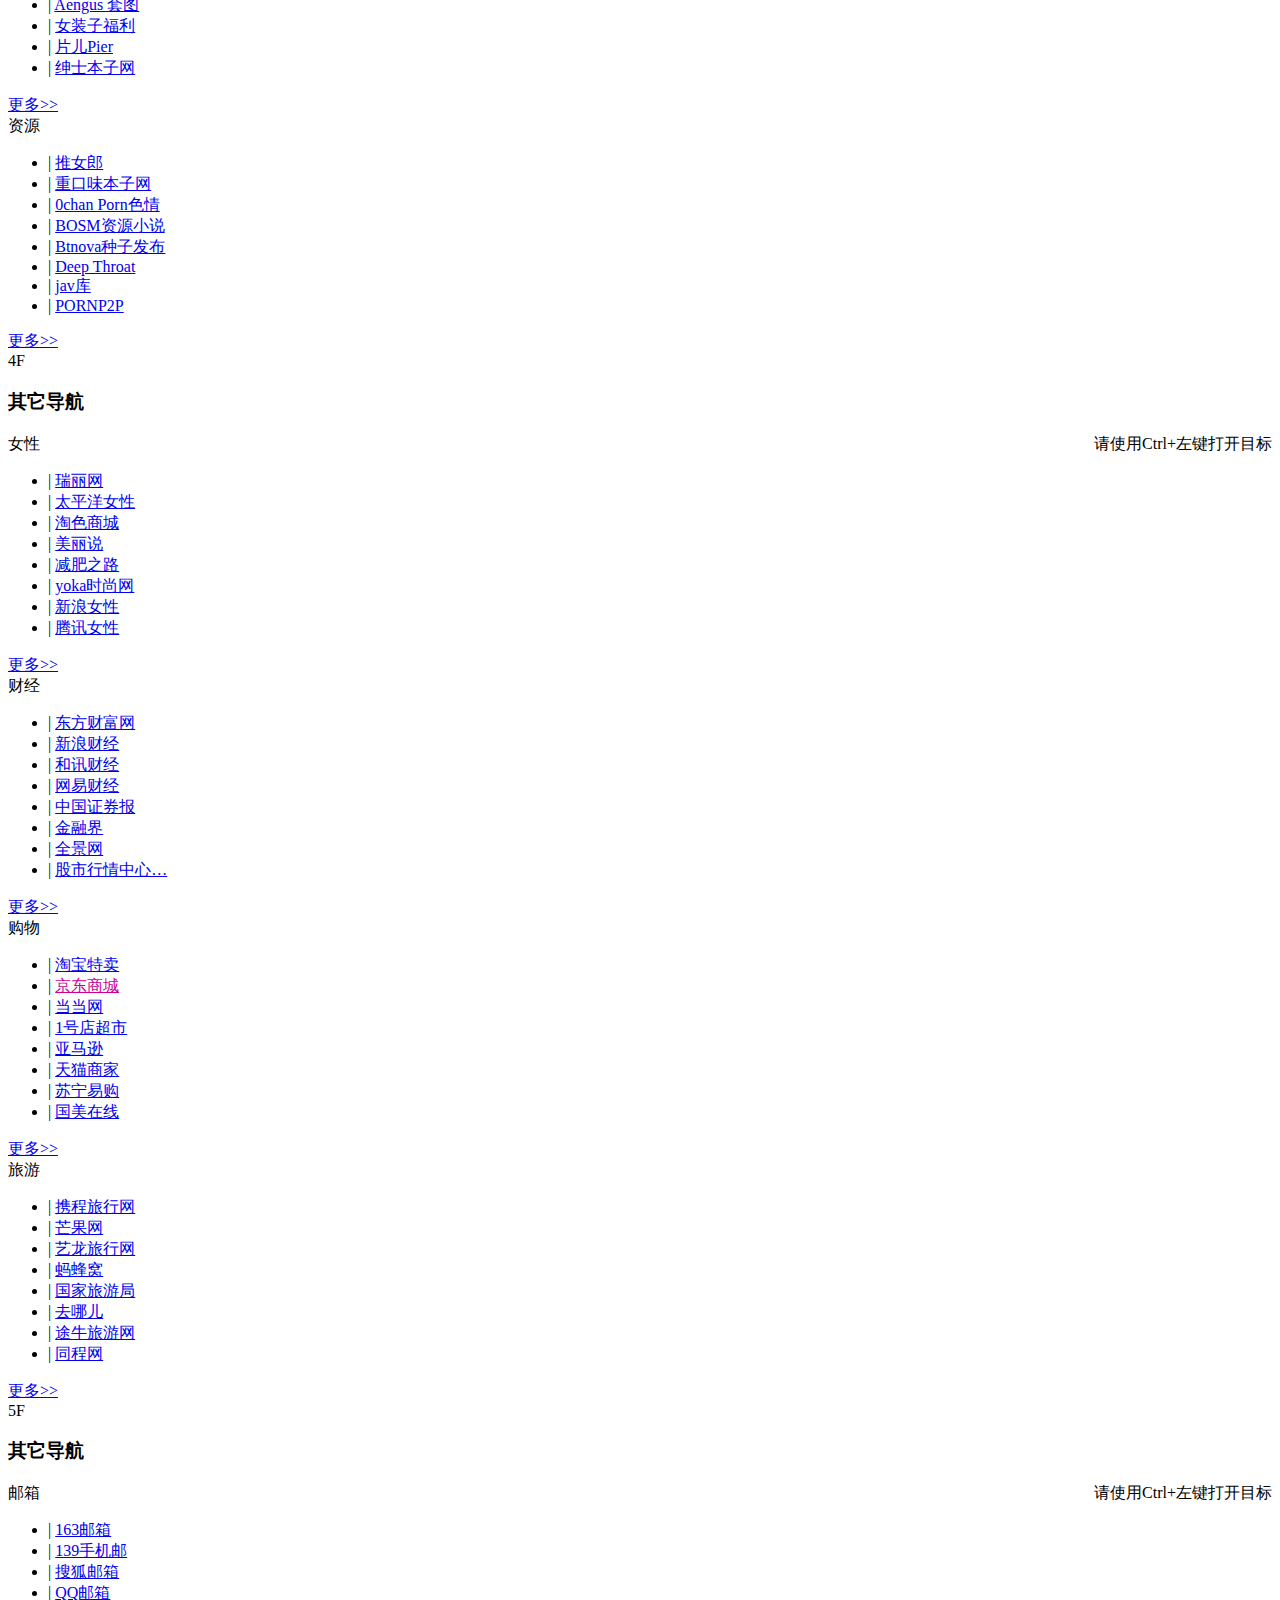
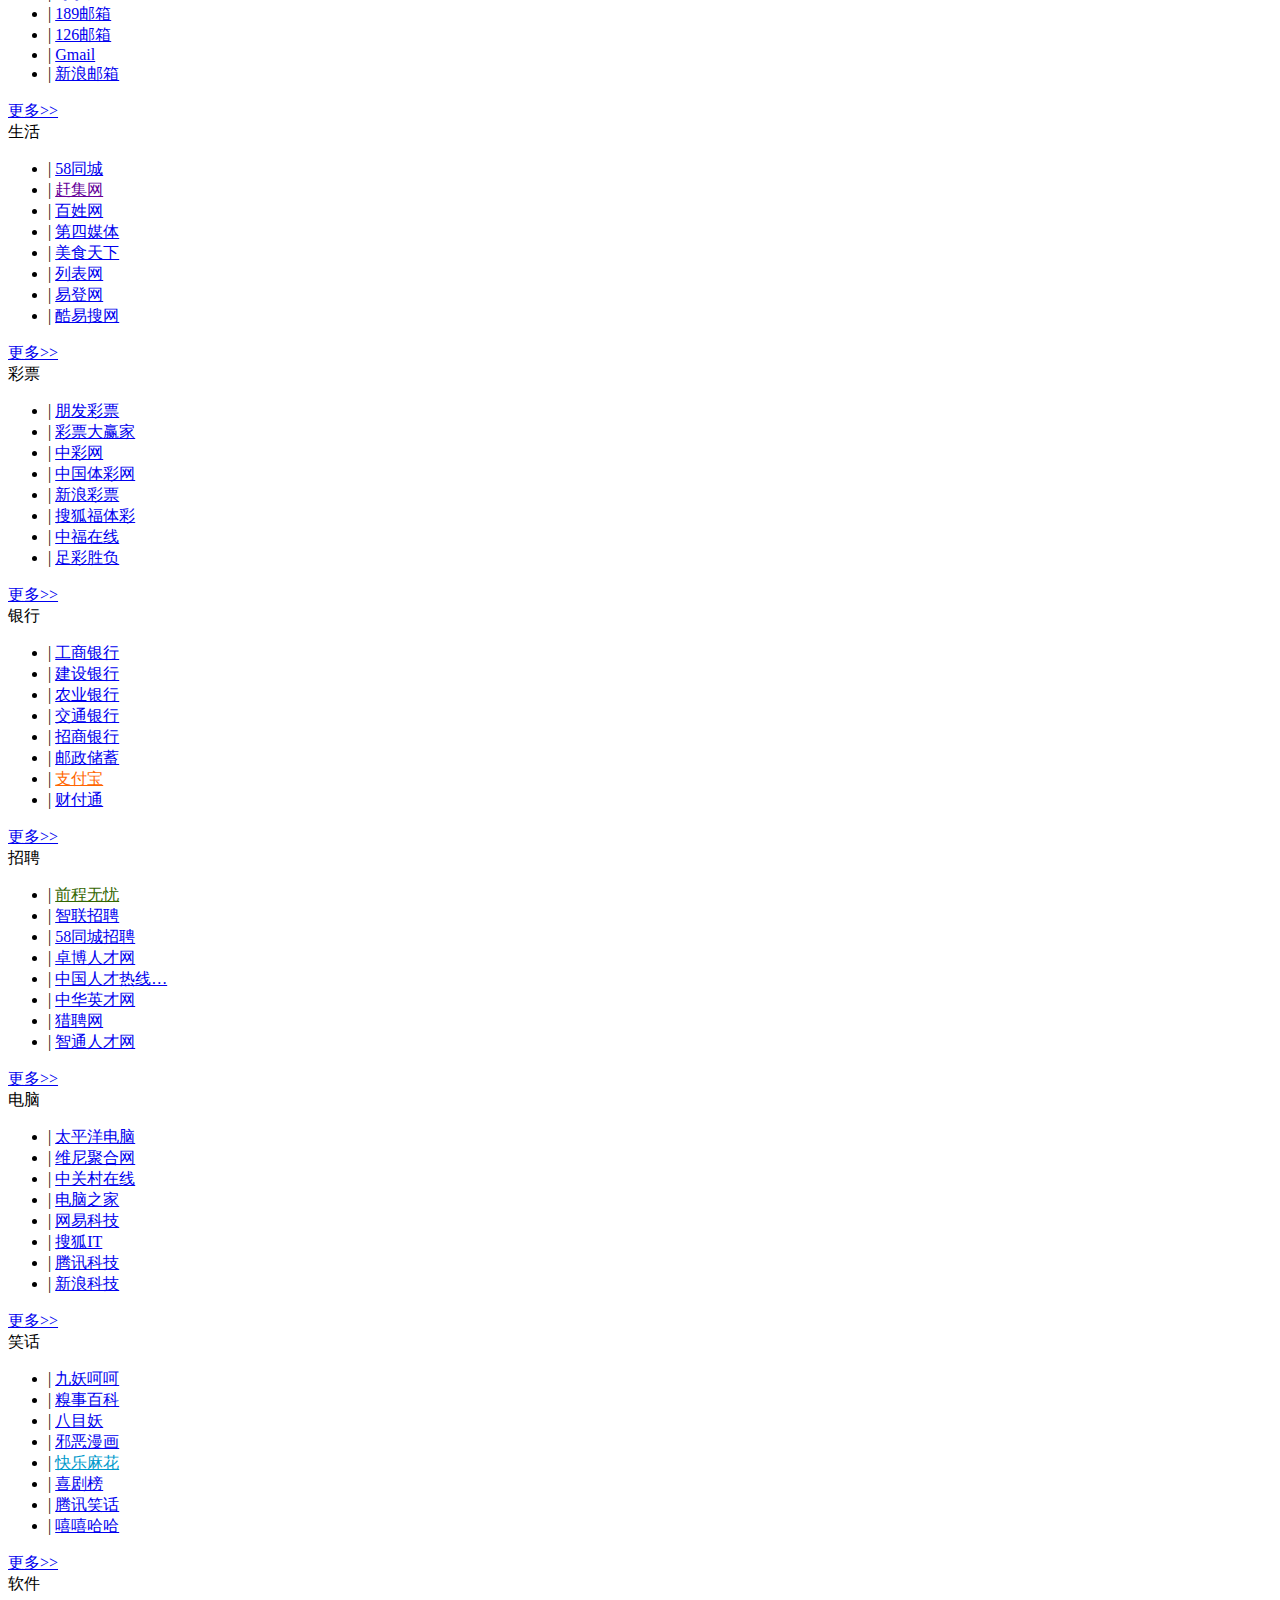
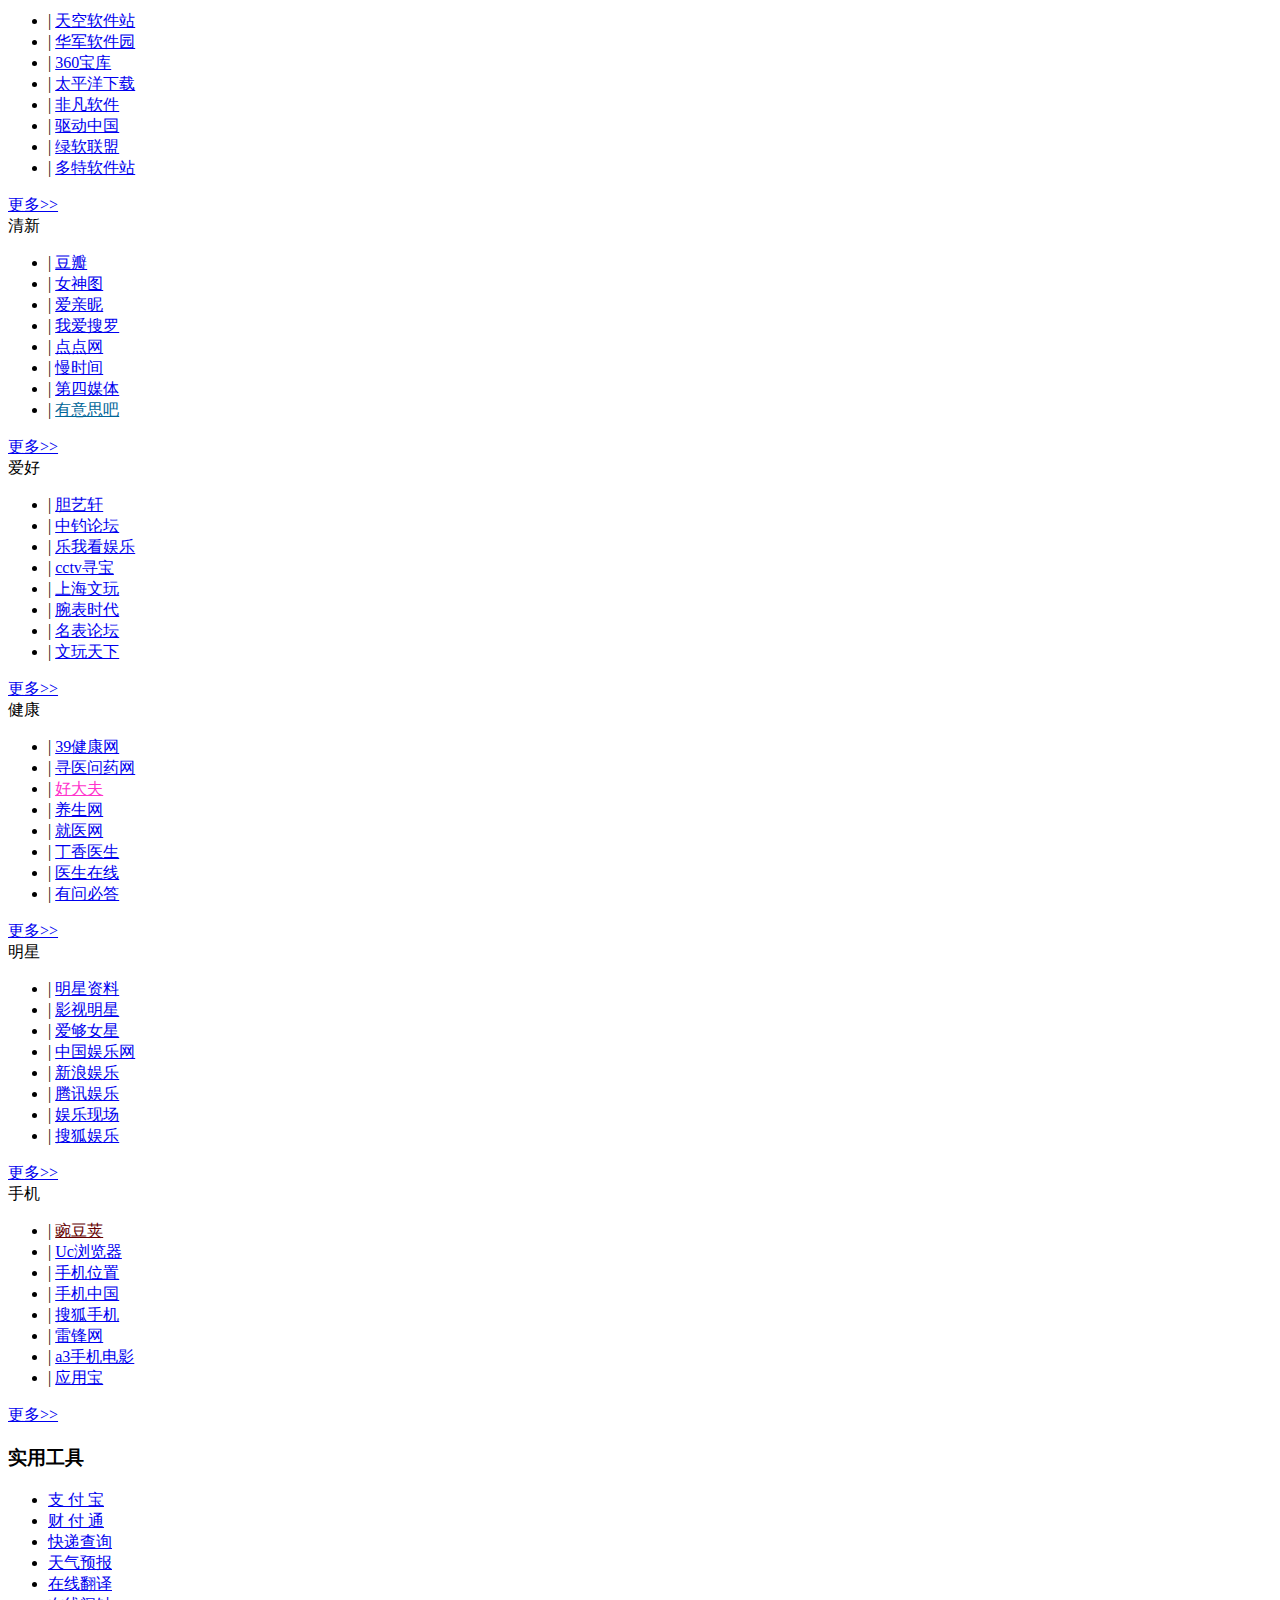
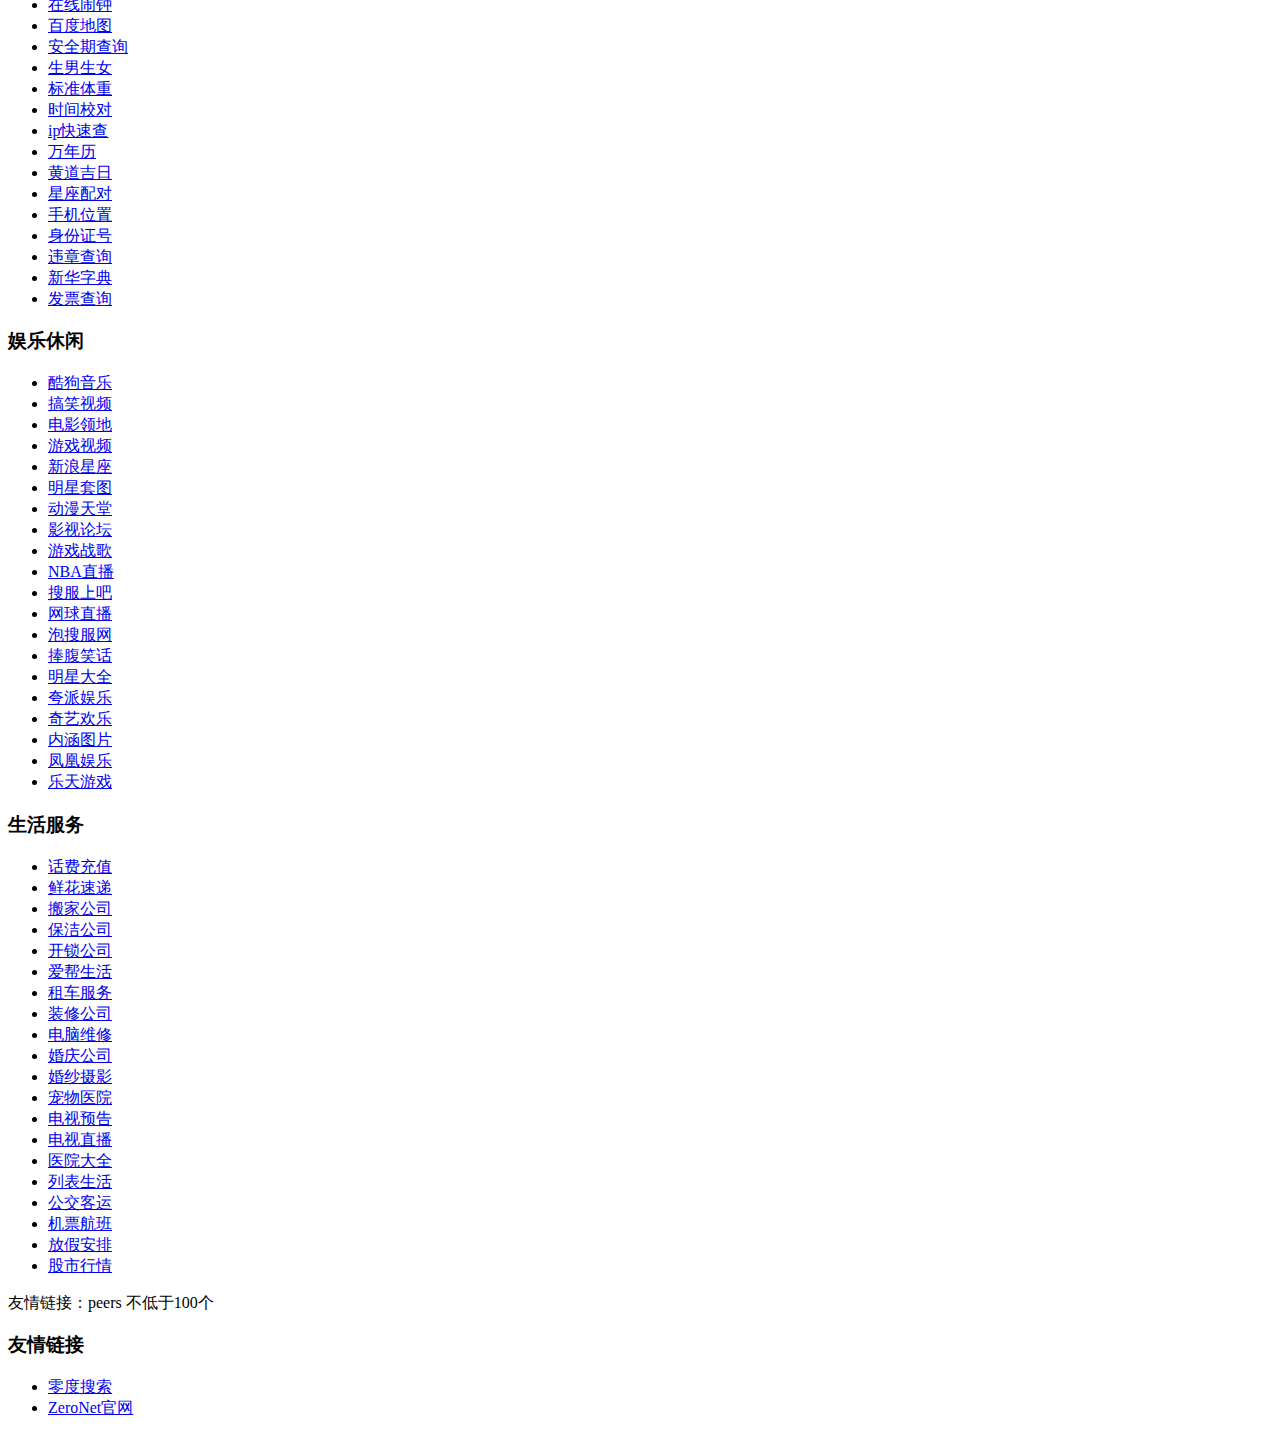
==== commit 901d378f: "Update index.html" ====
--- a/index.html
+++ b/index.html
@@ -1,98 +1,887 @@
-<!DOCTYPE html>
-
-<html>
-<head>
- <title>0123.bit 零网中文导航 - ZeroNet</title>
- <meta charset="utf-8" />
- <meta http-equiv="content-type" content="text/html; charset=utf-8" />
- <link rel="stylesheet" href="/uimedia/all.css?rev=4394" />
- <link rel="apple-touch-icon" sizes="180x180" href="/apple-touch-icon.png">
+<!DOCTYPE html PUBLIC "-//W3C//DTD XHTML 1.0 Transitional//EN" "http://www.w3.org/TR/xhtml1/DTD/xhtml1-transitional.dtd">
+<html xmlns="http://www.w3.org/1999/xhtml">
+ <head>
+  <meta http-equiv="Content-Type" content="text/html; charset=utf-8" />
+  <meta http-equiv="X-UA-Compatible" content="IE=EmulateIE7" />
+  <title>0123.bit 零网导航</title>
+  <meta name="keywords" content="零网导航,0123零网最好的导航网站" />
+  <link rel="stylesheet" href="images/s.css" type="text/css" media="all" />
+  
+ </head>
+ <body>
+
  
-</head>
-<body style="" class="theme-dark  ">
-
-<div class="unsupported" id="unsupported">
- <script nonce="SfVdalXb8NQaVtDzuJNmmiPRUgmyANCtrVj7RfidnL9WuYQrhkDwNlcIPAZlWqZ3">document.getElementById('unsupported').style.display = "none"</script>
- <h3>ZeroNet requires JavaScript support.</h3>If you use NoScript/Tor browser: Click on toolbar icon with the notification and choose "Temp. TRUSTED" for 127.0.0.1.
-</div>
-
-<script nonce="SfVdalXb8NQaVtDzuJNmmiPRUgmyANCtrVj7RfidnL9WuYQrhkDwNlcIPAZlWqZ3">
-// If we are inside iframe escape from it
-if (window.self !== window.top) {
-	window.open(window.location.toString().replace(/([&?])wrapper=False/, "$1").replace(/&$/, "").replace(/[&?]wrapper_nonce=[A-Za-z0-9]+/, ""), "_top");
-	window.stop();
-	document.execCommand("Stop", false);
-}
-
-// We are opened as a parent-window
-else if (window.opener && window.opener.location.toString()) {
-	document.write("Opened as child-window, stopping...");
-	window.stop();
-	document.execCommand("Stop", false);
-}
+  
+  <div class="Toph">
+   <div class="wrapper">
+    <div class="TopTime f14">
+     <span id="thetime"></span>
+     <script>setInterval("thetime.innerHTML=new Date().toLocaleString()+' 星期'+'日一二三四五六'.charAt(new Date().getDay());",1000);</script> 
+    </div>
+
+    <div class="Tophr"> 
+     <a href="javascript:void(0)" onclick="SetHome(this,window.location)">设为首页</a> | 
+     <a href="javascript:void(0)" onclick="shoucang(document.title,window.location)">加入收藏</a>| 
+     <a href="javascript:void(0)" onclick="alert('1.站点peers不低于30个。\n2.拒绝儿童色情且不欢迎政治内容。\n3.如果符合要求，请发邮件到lingdu。')" style="color:red">站点提交</a>
+    </div>
+   </div>
+  </div>
+
+  <div class="bg">
+   <div class="wrapper">
+    <div id="topbar">
+     <div class="nav f14">
+      <a href="/0123.bit" title=""><span class="logo mousestyle"></span></a>
+     </div>
+     <div class="Tianqi">
+      <iframe width="420" scrolling="no" height="50" frameborder="0" allowtransparency="true" src="http://i.tianqi.com/index.php?c=code&amp;id=12&amp;icon=1&amp;num=3"></iframe>
+     </div>
+     <div class="Top_ad">
+
+	 
+     </div>
+     <div class="clear"></div>
+    </div>
+    <!--搜索代码-->
+
+
+	
+    <div id="doc-main">
+     <div id="search-frame">
+      <div id="search">
+
+	  
+       <div class="search-bd">
+        <div class="form-group">
+         <form id="search-form"  action="/lingdu.bit/?">
+
+		 
+          <fieldset style="border:0;padding-top:20px;">
+           <legend></legend>
+           <div id="search-engine">
+
+<img src="images/ldlogo.png" >
+		   
+           </div>
+           <div id="search-input"> 
+            <input type="text" name="wd" autocomplete="off" id="search-kw" placeholder="最大的中文零网搜索引擎" qsuginited="1" />
+           </div>
+           <button id="search-btn" type="submit">零度搜索</button>
+          </fieldset>
+         </form>
+        </div>
+
+		
+        <div id="widget-flytrip" class="widget-group"></div>
+        <div id="widget-car" class="widget-group"></div>
+       </div>
+       <div class="search-bg theme-search-bg"></div>
+      </div>
+     </div>
+    </div>
+    <!--搜索代码结束-->
+    <div class="clear"></div>
+    <div class="clear mt10"></div>
+    <div id="content" class="mt10">
+     <div class="border1">
+      <div class="title1 f16 ">
+       <span>1F</span><h3>零网名站</h3>
+
+	         <a>请使用Ctrl+左键打开目标</a> 
+	   
+      </div>
+      <ul class="Urlist2 p5 f14">
+       <li><a href="/lingdu.bit" style="color:red" >零度搜索</a></li>
+       <li><a href="/NewGFWTalk.bit/" >NewGFW论坛</a></li>
+       <li><a href="/0123.bit" >0123导航</a></li>
+       <li><a href="/Me.ZeroNetwork.bit/" >ZeroMe</a></li>
+       <li><a href="/Talk.ZeroNetwork.bit/" >ZeroTalk</a></li>
+       <li><a href="/docs.ysc3839.bit/" >中文文档</a></li>
+       <li><a href="/sites.ZeroNetwork.bit/" >ZeroSites</a></li>
+       <li><a href="/mail.zeronetwork.bit/" >零网邮箱</a></li>
+       <li><a href="/ZeroChatrooms.bit/" >聊天室</a></li>
+       <li><a href="/keys.bit/" style="color:Red">SYNC资源</a></li>
+	   <li><a href="/chat.mydf.bit/" >东先生聊天室</a></li>
+	   <li><a href="/1Brez7NV7rmEuJ72yBBPxxZybcc4CQyNn6">知乎日报</a></li>
+	   <li><a href="/tgzy.bit" title="该博客主要介绍国外先进的法律及政治制度">它国之玉</a></li>
+	   <li><a href="/1Gif7PqWTzVWDQ42Mo7np3zXmGAo3DXc7h/" title="GIF" style="color:red">GIF动图</a></li>
+	   
+	   
+	   
+<li><a href="/13Qe9pqHH1ztg6r2PJADgHgCyrgBhfmvC1/" title="无聊的时候，来这里看看笑话，">糗百P2P版</a></li>
+
+   
+	   <li><a href="/yangda.bit/" >扬大论坛</a></li>
+	<li><a href="/1aCq7GiJfUfGZ4GftjYaYbsEngPFzcxvN/" title="KopyKate" >KK视频</a></li>
+	   <li><a href="/1JuwWYEgApiBVNyGxhvNYyohsv4YMtxy7M/" style="color:blue" >BT高清电影</a></li>
+<li> <a href="/1Ld63vNnfm5SEUTbsYxB7XGo7kHQVUGghU/" title="编程狗" >编程狗</a></li>
+<li><a href="/chzj.bit/" >彩虹之家</a></li>
+<li><a href="/18nikLV3pMs6VGaUPGwr6TZuJKAFW4NezE" title="读书圈博客" >读书圈博客</a></li>
+<li><a href="/1LcQTyUYkq3n458rkHVQxhHyvUdmSYFURd/" title="程序员的撕逼" >程序员的撕逼</a></li>
+	   
+	   
+	   <li><a href="/147QaQk6nh6QwM5LJe6eNrTwxQgS1yVT6a/">中国数字时代</a></li>
+	 	   
+	   <li><a href="/btsynchina.bit/" style="color:red">BTSynChina</a></li>
+	 
+	 <li><a href="/domains4free.bit/">免费.bit域名</a></li>
+	 	 <li><a href="/ZeroTorrent.bit/">零网种子</a></li>
+	 	 <li><a href="/dreamcreator108.bit/">树莓派实验室</a></li>
+	 <li><a href="/kaffiene.bit/">Kaffiene搜索</a></li>
+	 
+	 	 <li><a href="/1PLAYgDQboKojowD3kwdb3CtWmWaokXvfp/" style="color:red">零网海盗湾</a></li>
+		 <li><a href="/zerofind.bit/" title="ZeroFind" >ZeroFind</a></li>
+<li><a href="/1BEJbnufyav7TK23ADTs2Qi2UJeKSGDzw6/" title="ZeroTV" >ZeroTV</a></li>
+<li><a href="/1KeF541XjzsrgiqEZidhfkFn7yoinZnoQD/?Post:3:%E6%89%8B%E6%9C%BA%E5%B7%B2%E5%A4%8D%E6%B4%BB" title="blog-荭枫" >blog-荭枫</a></li>
+	 <li><a href="/1LtvsjbtQ2tY7SCtCZzC4KhErqEK3bXD4n" style="color:Red">新站提交</a>
+	 <li><a href="/1LNzsAMUVk4nK6QLU3YeCuvdQKdHp3ECEi/">脑洞大开论坛</a>
+	 	 <li><a href="/1KNMtbcaDhKXaU96MeU57BawDD9KX9xqkn/">FLASH小游戏</a>
+		 
+		 	 <li><a href="/1GvSCr2GpJKfn5DSxVtbGJu7Cb3NCE35Ef/">微鱼博客</a>
+	 
+	 <li><a href="/12MVkvYGcRW6u2NYbpfwVad1oQeyG4s9Er/">IFS视频站</a>
+	 <li><a href="/12345zhZ8dmzL2mJnK2NNaB8NdujgEJoMG/">Aengus视频</a>
+	 
+	 	 <li><a href="http://127.0.0.1:43110/1KmtEgT4RenRandQnG7jcm5BQ7bLAwQZES/">落絮飞雁</a>
+	 	 	 <li><a href="http://www.kittyseedbox.tk:43110/0123.bit" style="color:green">公共代理3</a>
+
+
+
+
+      </ul>
+      <div class="clear"></div>
+     </div>
+     <div class="clear mt10"></div>
+     <!--loop begin-->
+     <div class="border1">
+      <div class="title5 f16 ">
+       <span>2F</span>
+       <h3>个人博客</h3>
+       <a>请使用Ctrl+左键打开目标</a> 
+      </div>
+	  
+	<div class="Bendili f14">
+       <div class="l fb l_tit4">
+        综合
+       </div>
+       <ul class="Urlist"> 
+        <li>| <a href="/1Bm8RDrnitgbh7Nbsbo6T9j5VDLWTGaar4/" title="17173" >陈佳的博客</a></li> 
+        <li>| <a href="/bcsx.bit/"  >编程随想</a></li> 
+        <li>| <a href="/leafok.bit/" >leaflet的小屋</a></li> 
+        <li>| <a href="/mydf.bit" >东先生的博客</a></li> 
+        <li>| <a href="/1PKDXAgCBR77JBwjir4cjjXt2hwSpw78bs" style="color:Red">丝袜玉足控</a></li> 
+        <li>| <a href="/knowinfinity.bit" >知者无涯</a></li> 
+        <li>| <a href="/14rB6b1gSUqACFLKFVjW243ajSj7B5z4kU/">转毒基因</a></li> 
+        <li>| <a href="/19565hrPUAFkLgkgT2L1YUkbu1nmXvV8kH/" >工口转运站</a></li> 
+       </ul>
+       <span class="lr"><a href="/0123.bit" title="" >更多&gt;&gt;</a></span>  
+      </div> 
+      <div class="Bendili f14">
+       <div class="l fb l_tit4">
+         综合
+       </div>
+       <ul class="Urlist"> 
+        <li>| <a href="/hechaocheng.bit/">奔跑中的程序员</a></li> 
+        <li>| <a href="/guixiang.bit/">行动派</a></li> 
+        <li>| <a href="/1G7jmLghk4h3RiBy4QLGnR4rih7zj7QkMV/" style="color:green">零网大数据</a></li> 
+        <li>| <a href="/eroz.bit/">谈笑风生</a></li> 
+        <li>| <a href="/1Kb5rsRtGyhbhBhQSKAVYdp3TtzWE2GcxU/ >影梭空间</a></li> 
+        <li>| <a href="/1NvRJawJfguskNV3WLQsmK1ayFKWHEqDLG/" style="color:Red">奇闻录</a></li> 
+        <li>| <a href="/1PjQCUM3CFhPFq6KBBKmoeCYPY3v2NdYNT" >无为之墓</a></li> 
+		
+        <li>| <a href="/18Cy7nssmvSn1Cj41r9wEn53bmCS3Bkayv/" >西域博客</a></li> 
+		
+		<li>| <a href="/1LtZeWmdhi7DFSnSmCBPyaowRE7Bt16KuN/" style="color:Red" >我的一小步</a></li> 
+       </ul>
+       <span class="lr"><a href="/0123.bit">更多&gt;&gt;</a></span> 
+      </div> 
+	  
+	  
+<div class="Bendili f14">
+       <div class="l fb l_tit4">
+         综合
+       </div>
+       <ul class="Urlist"> 
+<li>| <a href="/zsyf.bit/" title="在水一方" >在水一方</a></li>
+<li>| <a href="/1JVGrhHmjCyiNWbLhPScezAueXH8Xc17YV/" title="真姬的博客" >真姬的博客</a></li>
+<li>| <a href="/knowinfinity.bit" title="知者无涯" >知者无涯</a></li>
+<li>| <a href="/1LAhQZZP9ntnpmeK6ra3L9ng36aqMshNZQ/" title="自由呼吸" >自由呼吸</a></li>
+<li>| <a href="/1free0blog.bit" title="自由灵伯" >自由灵伯</a></li>
+<li>| <a href="/17vUgpdVUpN4yWeMJJtid7AAeQfLahHtXH/" title="12H学习" >12H学习</a></li>
+<li>| <a href="/yangleitj.bit" title="Alvin独财者" >Alvin独财者</a></li>
+<li>| <a href="/dreamcreator108.bit" title="Chaos树莓派" >Chaos树莓派</a></li>
+
+       </ul>
+      <span class="lr"><a href="/0123.bit">更多&gt;&gt;</a></span> 
+      </div>
+	  
+
+      <div class="Bendili f14">
+       <div class="l fb l_tit4">
+       综合
+       </div>
+       <ul class="Urlist"> 
+		
+<li>| <a href="/1Ld63vNnfm5SEUTbsYxB7XGo7kHQVUGghU/" title="编程狗" >编程狗</a></li>
+<li>| <a href="/chzj.bit/" >彩虹之家</a></li>
+<li>| <a href="/18nikLV3pMs6VGaUPGwr6TZuJKAFW4NezE" title="读书圈博客" >读书圈博客</a></li>
+<li>| <a href="/1LcQTyUYkq3n458rkHVQxhHyvUdmSYFURd/" title="程序员的撕逼" >程序员的撕逼</a></li>
+<li>| <a href="/19CY4ZtRDoWugjsRSBBDcniKWB7rdPNCqD/" title="冲虚志" >冲虚志</a></li>
+<li>| <a href="/123bZqsk4PLCVhfujXJX6ZQjr2TordejtC/" style="color:red" title="大家一起P2P" >大家一起P2P</a></li>
+<li>| <a href="/1PVHDePkcnjaD6rxrZk2v2VaRnSuCrPwsZ/" title="单恋一个女同学" >单恋一个女同学</a></li>
+<li>| <a href="/0769.bit" title="东莞往事" >东莞往事</a></li>
+
+       </ul>
+      <span class="lr"><a href="/0123.bit">更多&gt;&gt;</a></span> 
+      </div>
+      <div class="Bendili f14">
+       <div class="l fb l_tit4">
+         综合
+       </div>
+       <ul class="Urlist"> 
+<li>| <a href="/mosen.bit/" title="浮生网志" >浮生网志</a></li>
+<li>| <a href="/156AoJhKbiV3hmVpwcqhbNHURd5Ubi5kyt/" title="古水易寒" >古水易寒</a></li>
+<li>| <a href="/18V36iHwsqA1qRTb7HhW8X6oo64rKK9waT/" title="行动派" >行动派</a></li>
+<li>| <a href="/18RhKKsiCDSH588kHWBuPJLr5dUx3yC9pz/" title="嘉谷种子" >嘉谷种子</a></li>
+<li>| <a href="/19W5Bwe7cfxa9GQJtSfV4oMAB7FeMZTj94/" title="煎蛋ZeroNet站" >煎蛋ZeroNet站</a></li>
+<li>| <a href="/1JwFyNA2aKbKLoGkNcScRSCX4auEU5iRJN/" title="精神污染" >精神污染</a></li>
+<li>| <a href="/17mRz1EpyCEwpYVzX3a8BcMsA1ZfNgdurU/" title="麦豆的小屋" >麦豆的小屋</a></li>
+<li>| <a href="/1ML1BufvU2A1KPeg57LPgXSbX7j9gTUEuC" title="蔓草札记" >蔓草札记</a></li>
+
+       </ul>
+       <span class="lr"><a href="/0123.bit">更多&gt;&gt;</a></span> 
+      </div>
+      <div class="Bendili f14">
+       <div class="l fb l_tit4">
+      综合
+       </div>
+       <ul class="Urlist"> 
+<li>| <a href="/meirenz.bit" title="美人志" style="color:red" >美人志</a></li>
+<li>| <a href="/1NR946QWryNqXjsmUVcohvvmchGZ7in4x9/" title="膜法师" >膜法师</a></li>
+<li>| <a href="/1KnSDaF69BrXnxcoPCGwczcDMdKLSTNrED/" title="请叫我谬谬" >请叫我谬谬</a></li>
+<li>| <a href="/1PKDXAgCBR77JBwjir4cjjXt2hwSpw78bs" title="丝袜玉足控" >丝袜玉足控</a></li>
+<li>| <a href="/1DiD2wL2JFYh4eHrZNitAf3uKEccKbWetm/" title="四叶草Blog" >四叶草Blog</a></li>
+<li>| <a href="/1D41D7ybgaDypUV3wJ12NHRdJSL35kLiSJ/" title="土木坛子" >土木坛子</a></li>
+<li>| <a href="/1BAHxSB47wUKh1XQjWXFc5jiB324j1usw5/archives/" title="土也" >土也</a></li>
+<li>| <a href="/18RhKKsiCDSH588kHWBuPJLr5dUx3yC9pz" title="微隐世界" >微隐世界</a></li>
+
+       </ul>
+      <span class="lr"><a href="/0123.bit">更多&gt;&gt;</a></span> 
+      </div>
+      <div class="Bendili f14">
+       <div class="l fb l_tit4">
+        综合
+       </div>
+       <ul class="Urlist"> 
+<li>| <a href="/1LtZeWmdhi7DFSnSmCBPyaowRE7Bt16KuN/" title="我的一小步" >我的一小步</a></li>
+<li>| <a href="/184kVUhHVmRPXExakRveq8xLfwLqHV7ZJo/" title="无所依得" >无所依得</a></li>
+<li>| <a href="/18Cy7nssmvSn1Cj41r9wEn53bmCS3Bkayv/" title="西域博客" >西域博客</a></li>
+<li>| <a href="/xiaolai.bit" title="笑来" >李笑来</a></li>
+<li>| <a href="/shenrui.bit/" title="杨深锐" >杨深锐</a></li>
+<li>| <a href="/1PjQCUM3CFhPFq6KBBKmoeCYPY3v2NdYNT/" title="一座坟" >一座坟</a></li>
+<li>| <a href="/1LpxvWVCh3q2KFxUTViEinKd9sCja8vRNP/" title="营销夜话" >营销夜话</a></li>
+<li>| <a href="/17gSrbt3J3DU9ZX47Ch1rSYr9gyVfMqpeV/" title="与非的零世界" >与非的零世界</a></li>
+
+       </ul>
+   <span class="lr"><a href="/0123.bit">更多&gt;&gt;</a></span> 
+      </div>
+
+
+     </div>
+     <div class="clear mt10"></div>
+     <!--loop begin-->
+     <div class="border1">
+      <div class="title3 f16 ">
+       <span>3F</span>
+       <h3>社区资源</h3>
+        <a style="float:right">请使用Ctrl+左键打开目标</a> 
+      </div>
+      <div class="Bendili f14">
+       <div class="l fb l_tit2">
+        综合
+       </div>
+       <ul class="Urlist"> 
+       <li>| <a href="/18eb8HAMQnS8SLJRxMekSGjskNXEtNZZzw/" title="爆料台" >爆料台</a></li>
+<li>| <a href="/18heQUQn3qURXw2Pjsqd1nK2XeaXg8cVCm/" title="打炮论坛" >打炮论坛</a></li>
+<li>| <a href="/chat.mydf.bit/" title="东先生聊天室"  style="color:red">东先生聊天室</a></li>
+<li>| <a href="/1NzWeweqJ32aRVdM5UzFnYCszuvG5xV3vS/" title="感兴趣"  class="star5">感兴趣</a></li>
+<li>| <a href="/153d9qggceSJrTxAhFqNX2oe58TTsVyMZy/" title="基督教论坛报" >基督教论坛报</a></li>
+<li>| <a href="/0hub.bit/" title="解锁所有hub" class="star5">解锁所有hub</a></li>
+<li>| <a href="/1NCezLP8aXjABVreBB1CKGPub2tKTtyhWU/" title="零网中文wiki" >零网中文wiki</a></li>
+<li>| <a href="/1AyZNVPnAL9NYSLE7SrnNiUuafkX6dhuWu/" title="零之二次元" >零之二次元</a></li>
+       </ul>
+       <span class="lr"><a href="/0123.bit">更多&gt;&gt;</a></span> 
+      </div>
+      <div class="Bendili f14">
+       <div class="l fb l_tit2">
+        综合
+       </div>
+       <ul class="Urlist"> 
+        <li>| <a href="/1CsKeYh88Qh3qoxJ4RA2PiH7GdYYqLCx5h/" title="西域武僧留言板" >西域武僧留言板</a></li>
+<li>| <a href="/yangda.bit/" title="扬大论坛" >扬大论坛</a></li>
+<li>| <a href="/yihongyuan.bit/" title="怡红院" class="star5">怡红院</a></li>
+<li>| <a href="/16mQo7Q449ZHkqjjqJeP7dXM3xnEuczxsr/" title="中文聊天室" style="color:red" >中文聊天室</a></li>
+<li>| <a href="/NewGFWTalk.bit" title="GFW中文社区" class="star5">GFW中文社区</a></li>
+<li>| <a href="/1NS9m4TsVJ7KnMp8DRktepuAuNfiMRg3Ya/" title="Girl Talk" >Girl Talk</a></li>
+<li>| <a href="/14HEpF3SDisXYNyECZBHukJcrcrrQGZcdY/" title="KAIXIN交流区" >KAIXIN交流区</a></li>
+<li>| <a href="/Me.ZeroNetwork.bit/" title="ZeroMe微博" class="star5">ZeroMe微博</a></li>
+
+                 
+       </ul>
+       <span class="lr"><a href="/daohang/tiyu/" title="" >更多&gt;&gt;</a></span> 
+      </div>
+      <div class="Bendili f14">
+       <div class="l fb l_tit2">
+      资源
+       </div>
+       <ul class="Urlist"> 
+        <li>| <a href="/1AJB5rtjfB9imjDGVk5vtRtZp3zgYizbpG/dlinks.html" title="下载MSDN软件" class="star5">下载MSDN软件</a></li>
+<li>| <a href="/1aCq7GiJfUfGZ4GftjYaYbsEngPFzcxvN/" title="KopyKate" >KK视频</a></li>
+<li>| <a href="/18Tww9kCQ2wzeSJNrQCXXqdurw6ggTZ2mV/" title="超能网RSS" >超能网RSS</a></li>
+<li>| <a href="/1JTky29Dcq7hGKreBiYuQP9akSMiKwUrYx/" title="电影站" style="color:red" class="star5">电影站(美剧等)</a></li>
+<li>| <a href="/1Bm8RDrnitgbh7Nbsbo6T9j5VDLWTGaar4/" title="陈佳" >陈佳</a></li>
+<li>| <a href="/1HEr8WGNMUcR4mPPj58mqbmfWz8UcqQsbB/" title="大文件" >大文件</a></li>
+<li>| <a href="/1AX7jr2uVQxMVqV9596P7YDrqQmVob937K/" title="福利淘" >福利淘</a></li>
+<li>| <a href="/1Q9ek1EKR1cWc53dS2E3FNEhnYGUtmi4AG/" title="技术笔记" style="color:red" >技术笔记</a></li>
+       </ul>
+       <span class="lr"><a href="/0123.bit">更多&gt;&gt;</a></span> 
+      </div>
+      <div class="Bendili f14">
+       <div class="l fb l_tit2">
+        资源
+       </div>
+       <ul class="Urlist"> 
+        <li>| <a href="/1HvWN2JM8HYxqFXr1E2yTUD63JBtqcGTLs/" title="技术大杂烩" >技术大杂烩</a></li>
+<li>| <a href="/bloob.bit" title="恐怖暴力视频" >恐怖暴力视频</a></li>
+<li>| <a href="/16ef93GP6ydmRXzEE3j8LFTzsDP16RVzHC/" title="零网上的Git" >零网上的Git</a></li>
+<li>| <a href="/13Qe9pqHH1ztg6r2PJADgHgCyrgBhfmvC1/" title="糗百P2P版" >糗百P2P版</a></li>
+<li>| <a href="/ZeroMux.bit/" title="实用工具存档区" >实用工具存档区</a></li>
+<li>| <a href="/yingsuo.bit/" title="影梭Shadowsocks" >影梭Shadowsocks</a></li>
+<li>| <a href="/1FdEWyVHmhbwRZ3u3LmkVGQ9ei7HTcdzU7/" style="color:red" title="在线影院" >在线影院</a></li>
+<li>| <a href="/14cbEAW1xYP3UjiCP2bBGj6GaSZDgon42v" title="真姬的共享文件" style="color:red" >真姬的共享文件</a></li>
+       </ul>
+       <span class="lr"><a href="/0123.bit">更多&gt;&gt;</a></span> 
+      </div>
+      <div class="Bendili f14">
+       <div class="l fb l_tit2">
+        资源
+       </div>
+       <ul class="Urlist"> 
+        <li>| <a href="/1C3ah92vYUG7MMxMZ36HerQXNojSZtp2Lb/" title="真姬试验站" >真姬试验站</a></li>
+<li>| <a href="/1DxqEh83mM4W9MAxKsMdcRycbMDus3pvwG/" title="资源分享" >资源分享</a></li>
+<li>| <a href="/0list.bit/" title="0List站点列表" >0List站点列表</a></li>
+<li>| <a href="/1HNPnW4oqMU6hJ3QdqEyiLr8BJz9G82VoT/" title="36kr全文RSS" >36kr全文RSS</a></li>
+<li>| <a href="/12345zhZ8dmzL2mJnK2NNaB8NdujgEJoMG" title="Aengus电影" >Aengus电影</a></li>
+<li>| <a href="/1nMTxtHznoDaa4gLXKdRzNeumQP7kntgD/" title="banned files" >banned files</a></li>
+<li>| <a href="/keys.bit/" title="Btsync神key" >Btsync神key</a></li>
+<li>| <a href="/btsynchina.bit/" title="Btsync资源key分享" class="star5">Btsync资源key分享</a></li>
+       </ul>
+       <span class="lr"><a href="/0123.bit">更多&gt;&gt;</a></span> 
+      </div>
+      <div class="Bendili f14">
+       <div class="l fb l_tit2">
+        资源
+       </div>
+       <ul class="Urlist"> 
+        <li>| <a href="/13sxhQ7q1cy6BkkisHJCeuqbN9MAM3hxxB/" title="Chinese content" >Chinese content</a></li>
+<li>| <a href="/1Kb5rsRtGyhbhBhQSKAVYdp3TtzWE2GcxU" title="ENSS影梭" style="color:red" >ENSS影梭</a></li>
+<li>| <a href="/1KNMtbcaDhKXaU96MeU57BawDD9KX9xqkn/" title="Flash小游戏" >Flash小游戏</a></li>
+<li>| <a href="/domains4free.bit/" title="freedomain域名" >freedomain域名</a></li>
+<li>| <a href="/1GamESVFyJfkmbxtcrLR2VX4m4VFmwyeRY/" title="Game游戏站" >Game游戏站</a></li>
+<li>| <a href="/1GamESVFyJfkmbxtcrLR2VX4m4VFmwyeRY/" title="Game游戏站" >Game游戏站</a></li>
+<li>| <a href="/1Games5166ST5jGdtEnrD8xHk7nUcBBWjR/" title="Get Game" >Get Game</a></li>
+<li>| <a href="/12MVkvYGcRW6u2NYbpfwVad1oQeyG4s9Er/" title="IFS视频站" >IFS视频站</a></li>
+       </ul>
+       <span class="lr"><a href="/0123.bit">更多&gt;&gt;</a></span> 
+      </div> 
+	  <div class="Bendili f14">
+       <div class="l fb l_tit2">
+        资源
+       </div>
+       <ul class="Urlist"> 
+<li>| <a href="/1AJB5rtjfB9imjDGVk5vtRtZp3zgYizbpG/" title="isolink镜像链接" >isolink镜像链接</a></li>
+<li>| <a href="/1KHCBG6dmbKXTZNenfwhWZ5x3oDyYyHSD4/" title="KindleEbook" class="star5">KindleEbook</a></li>
+<li>| <a href="/0net123.bit/" title="Net123中文导航"  >Net123中文导航</a></li>
+<li>| <a href="/17SyG68UgnCATwbmnmf7pvRmQVej8ZnWUe/" title="One Search搜索" >One Search搜索</a></li>
+<li>| <a href="/1PLAYgDQboKojowD3kwdb3CtWmWaokXvfp/" title="Play海盗湾" class="star5">Play海盗湾</a></li>
+<li>| <a href="/14gSEpfWfF5Go7u5y7UidZQCnGa6eSBYZ9/" title="PrivacyTool" >PrivacyTool</a></li>
+<li>| <a href="/shadowsocksr.bit/" title="ShadowsocksR" >Shadowsocks</a></li>
+<li>| <a href="/1CKb48FyYBvs4yhPfyob4C6D3XYYX77BqD/" title="Videos" >Videos</a></li>
+       </ul>
+       <span class="lr"><a href="/0123.bit">更多&gt;&gt;</a></span> 
+      </div>
+	  
+      <div class="Bendili f14">
+       <div class="l fb l_tit3">
+        资源
+       </div>
+       <ul class="Urlist"> 
+        <li>| <a href="/1MeyPbWPeURmN1MrAx3hYsaJSPJtRyDT5S" title="蟲蟲福利" >蟲蟲福利</a></li>
+<li>| <a href="/13iNZszoiNvtqgjLKgBayrbkkMSRez3wiK/" title="各种福利Blog">各种福利Blog</a></li>
+<li>| <a href="/lsj.bit" title="老司机福利社" >老司机福利社</a></li>
+<li>| <a href="/1PFyHkHJZCy9ohwZx9F3zsaNNvLZu1tU9f" title="撸大师">撸大师</a></li>
+<li>| <a href="/15T15H8M6DRe7GoQManCsSW2wz57xheC56/" title="Aengus 图片" >Aengus 套图</a></li>
+<li>| <a href="/nekox.bit/" title="女装子福利">女装子福利</a></li>
+<li>| <a href="/1GndcFb4ov75Cb8msfkKNe94M79rb7fUSe/" title="片儿Pier">片儿Pier</a></li>
+<li>| <a href="/1AEqp2aLHuyWRHpByNbSjKpTjmKQXA8iug/" title="绅士本子网">绅士本子网</a></li>
+       </ul>
+       <span class="lr"><a href="/0123.bit">更多&gt;&gt;</a></span> 
+      </div>
+      <div class="Bendili f14">
+       <div class="l fb l_tit3">
+       资源
+       </div>
+       <ul class="Urlist"> 
+      <li>| <a href="/16faLxtAU4uCBfnRmMUi4kf7NFMfduphd6/" title="推女郎">推女郎</a></li>
+<li>| <a href="/15NcUM27VhwysT8K3YeXBmLUwMezpGuJRN" title="重口味本子网">重口味本子网</a></li>
+<li>| <a href="/1NZNtZQZHQRJXafvJpmY5jgqwRaCEZMsUc/" title="0chan Porn色情" >0chan Porn色情</a></li>
+<li>| <a href="/1N7GGo4WtYaxwQ9hmmr4mieL3TcafwsbRK/" title="BOSM资源小说">BOSM资源小说</a></li>
+<li>| <a href="/13VJEUSJJ5jq7YrvZQTN2ssm7JQD2SAXwt/" title="Btnova种子发布">Btnova种子发布</a></li>
+<li>| <a href="/1CujoE8hTcp7PGFwiP35yAtPvDHkXHJzhJ/" title="Deep Throat">Deep Throat</a></li>
+<li>| <a href="/1FygwtRQHaiZ4R6da1QMMS1W8rk23tZaUh/" title="jav库">jav库</a></li>
+<li>| <a href="/porn2peer.bit/" title="Porn2peer色情P2P">PORNP2P</a></li>
+
+
+       </ul>
+       <span class="lr"><a href="/0123.bit">更多&gt;&gt;</a></span> 
+      </div>
+	  
+     </div>
+     <div class="clear mt10"></div>
+     <!--loop begin-->
+     <div class="border1">
+      <div class="title4 f16 ">
+       <span>4F</span>
+       <h3>其它导航</h3>
+       <a style="float:right">请使用Ctrl+左键打开目标</a> 
+      </div>
+
+      <div class="Bendili f14">
+       <div class="l fb l_tit3">
+        女性
+       </div>
+       <ul class="Urlist"> 
+        <li>| <a href="http://www.rayli.com.cn/" title="瑞丽网" >瑞丽网</a></li> 
+        <li>| <a href="http://www.pclady.com.cn/" title="太平洋女性" >太平洋女性</a></li> 
+        <li>| <a href="http://www.taosesc.com/" title="淘色商城" >淘色商城</a></li> 
+        <li>| <a href="http://www.meilishuo.com/" title="美丽说" >美丽说</a></li> 
+        <li>| <a href="http://www.lclsny.com/" title="减肥之路" >减肥之路</a></li> 
+        <li>| <a href="http://www.yoka.com/" title="yoka时尚网" >yoka时尚网</a></li> 
+        <li>| <a href="http://eladies.sina.com.cn/" title="新浪女性" >新浪女性</a></li> 
+        <li>| <a href="http://lady.qq.com/" title="腾讯女性" >腾讯女性</a></li> 
+       </ul>
+       <span class="lr"><a href="/daohang/nvxing/" title="" >更多&gt;&gt;</a></span> 
+      </div>
+      <div class="Bendili f14">
+       <div class="l fb l_tit3">
+        财经
+       </div>
+       <ul class="Urlist"> 
+        <li>| <a href="http://www.eastmoney.com" title="东方财富网" >东方财富网</a></li> 
+        <li>| <a href="http://finance.sina.com.cn" title="新浪财经" >新浪财经</a></li> 
+        <li>| <a href="http://www.hexun.com" title="和讯财经" >和讯财经</a></li> 
+        <li>| <a href="http://money.163.com" title="网易财经" >网易财经</a></li> 
+        <li>| <a href="http://www.cs.com.cn" title="中国证券报" >中国证券报</a></li> 
+        <li>| <a href="http://www.jrj.com.cn/" title="金融界" >金融界</a></li> 
+        <li>| <a href="http://www.p5w.net/" title="全景网" >全景网</a></li> 
+        <li>| <a href="http://finance.sina.com.cn/realstock/index.shtml" title="股市行情中心" >股市行情中心…</a></li> 
+       </ul>
+       <span class="lr"><a href="/daohang/caijing/" title="" >更多&gt;&gt;</a></span> 
+      </div>
+      <div class="Bendili f14">
+       <div class="l fb l_tit3">
+        购物
+       </div>
+       <ul class="Urlist"> 
+        <li>| <a href="http://ai.taobao.com/" title="淘宝特卖" >淘宝特卖</a></li> 
+        <li>| <a href="http://www.jd.com" title="京东商城"  style="Color:#cc0099;">京东商城</a></li> 
+        <li>| <a href="http://www.dangdang.com" title="当当网" >当当网</a></li> 
+        <li>| <a href="http://www.yhd.com/" title="1号店超市" >1号店超市</a></li> 
+        <li>| <a href="http://www.amazon.cn/" title="亚马逊" >亚马逊</a></li> 
+        <li>| <a href="http://www.tmall.com/" title="天猫商家" >天猫商家</a></li> 
+        <li>| <a href="http://www.suning.com/" title="苏宁易购" >苏宁易购</a></li> 
+        <li>| <a href="http://www.gome.com.cn/" title="国美在线" >国美在线</a></li> 
+       </ul>
+       <span class="lr"><a href="/0123.bit">更多&gt;&gt;</a></span> 
+      </div>
+      <div class="Bendili f14">
+       <div class="l fb l_tit3">
+        旅游
+       </div>
+       <ul class="Urlist"> 
+        <li>| <a href="http://www.ctrip.com/" title="携程旅行网" >携程旅行网</a></li> 
+        <li>| <a href="http://www.mangocity.com/" title="芒果网" >芒果网</a></li> 
+        <li>| <a href="http://www.elong.com/" title="艺龙旅行网" >艺龙旅行网</a></li> 
+        <li>| <a href="http://www.mafengwo.cn/" title="蚂蜂窝" >蚂蜂窝</a></li> 
+        <li>| <a href="http://www.cnta.com/" title="国家旅游局" >国家旅游局</a></li> 
+        <li>| <a href="http://www.qunar.com/" title="去哪儿" >去哪儿</a></li> 
+        <li>| <a href="http://www.tuniu.com/" title="途牛旅游网" >途牛旅游网</a></li> 
+        <li>| <a href="http://www.17u.cn/" title="同程网" >同程网</a></li> 
+       </ul>
+       <span class="lr"><a href="/daohang/lvyou/" title="" >更多&gt;&gt;</a></span> 
+      </div> 
+     </div>
+     <div class="clear mt10"></div>
+     <div class="border1">
+      <div class="title2 f16 ">
+       <span>5F</span>
+       <h3>其它导航</h3>
+       <a style="float:right">请使用Ctrl+左键打开目标</a> 
+      </div>
+      <div class="Bendili f14">
+       <div class="l fb l_tit">
+        邮箱
+       </div>
+       <ul class="Urlist"> 
+        <li>| <a href="http://mail.163.com/" title="163邮箱" >163邮箱</a></li> 
+        <li>| <a href="http://mail.10086.cn/" title="139手机邮" >139手机邮</a></li> 
+        <li>| <a href="http://mail.sohu.com/" title="搜狐邮箱" >搜狐邮箱</a></li> 
+        <li>| <a href="http://mail.qq.com/" title="QQ邮箱" >QQ邮箱</a></li> 
+        <li>| <a href="http://mail.189.cn/" title="189邮箱" >189邮箱</a></li> 
+        <li>| <a href="http://www.126.com/" title="126邮箱" >126邮箱</a></li> 
+        <li>| <a href="https://mail.google.com" title="Gmail" >Gmail</a></li> 
+        <li>| <a href="http://mail.sina.com.cn/" title="新浪邮箱" >新浪邮箱</a></li> 
+       </ul>
+       <span class="lr"><a href="/daohang/youxiang/" title="" >更多&gt;&gt;</a></span> 
+      </div>
+      <div class="Bendili f14">
+       <div class="l fb l_tit">
+        生活
+       </div>
+       <ul class="Urlist"> 
+        <li>| <a href="http://www.58.com/" title="58同城" >58同城</a></li> 
+        <li>| <a href="http://www.ganji.com/" title="赶集网"  style="Color:#660099;">赶集网</a></li> 
+        <li>| <a href="http://www.baixing.com/" title="百姓网" >百姓网</a></li> 
+        <li>| <a href="http://www.no4media.com/" title="第四媒体" >第四媒体</a></li> 
+        <li>| <a href="http://www.meishichina.com/" title="美食天下" >美食天下</a></li> 
+        <li>| <a href="http://www.liebiao.com/" title="列表网" >列表网</a></li> 
+        <li>| <a href="http://www.edeng.cn/" title="易登网" >易登网</a></li> 
+        <li>| <a href="http://www.kuyiso.com/" title="酷易搜网" >酷易搜网</a></li> 
+       </ul>
+       <span class="lr"><a href="/daohang/shenghuo" title="" >更多&gt;&gt;</a></span> 
+      </div>
+      <div class="Bendili f14">
+       <div class="l fb l_tit">
+        彩票
+       </div>
+       <ul class="Urlist"> 
+        <li>| <a href="http://www.pengfa.net/" title="朋发彩票" >朋发彩票</a></li> 
+        <li>| <a href="http://www.cpdyj.com/" title="彩票大赢家" >彩票大赢家</a></li> 
+        <li>| <a href="http://www.zhcw.com/" title="中彩网" >中彩网</a></li> 
+        <li>| <a href="http://www.lottery.gov.cn/" title="中国体彩网" >中国体彩网</a></li> 
+        <li>| <a href="http://sports.sina.com.cn/lottery/" title="新浪彩票" >新浪彩票</a></li> 
+        <li>| <a href="http://sports.sohu.com/caipiao.shtml" title="搜狐福体彩" >搜狐福体彩</a></li> 
+        <li>| <a href="http://www.lottery.com.cn/" title="中福在线" >中福在线</a></li> 
+        <li>| <a href="http://www.lottery.gov.cn/winlose/" title="足彩胜负" >足彩胜负</a></li> 
+       </ul>
+       <span class="lr"><a href="/daohang/caipiao/" title="" >更多&gt;&gt;</a></span> 
+      </div>
+      <div class="Bendili f14">
+       <div class="l fb l_tit">
+        银行
+       </div>
+       <ul class="Urlist"> 
+        <li>| <a href="http://icbc.com.cn/" title="工商银行" >工商银行</a></li> 
+        <li>| <a href="http://www.ccb.com/" title="建设银行" >建设银行</a></li> 
+        <li>| <a href="http://www.abchina.com/" title="农业银行" >农业银行</a></li> 
+        <li>| <a href="http://www.bankcomm.com/" title="交通银行" >交通银行</a></li> 
+        <li>| <a href="http://www.cmbchina.com/" title="招商银行" >招商银行</a></li> 
+        <li>| <a href="http://www.psbc.com/" title="邮政储蓄" >邮政储蓄</a></li> 
+        <li>| <a href="http://www.alipay.com/" title="支付宝"  style="Color:#ff6600;">支付宝</a></li> 
+        <li>| <a href="http://www.tenpay.com/" title="财付通" >财付通</a></li> 
+       </ul>
+       <span class="lr"><a href="/daohang/yinhang/" title="" >更多&gt;&gt;</a></span> 
+      </div>
+      <div class="Bendili f14">
+       <div class="l fb l_tit">
+        招聘
+       </div>
+       <ul class="Urlist"> 
+        <li>| <a href="http://www.51job.com/" title="前程无忧"  style="Color:#336600;">前程无忧</a></li> 
+        <li>| <a href="http://www.zhaopin.com/" title="智联招聘" >智联招聘</a></li> 
+        <li>| <a href="http://www.58.com/?path=job.shtml" title="58同城招聘" >58同城招聘</a></li> 
+        <li>| <a href="http://www.jobcn.com/" title="卓博人才网" >卓博人才网</a></li> 
+        <li>| <a href="http://www.cjol.com/" title="中国人才热线" >中国人才热线…</a></li> 
+        <li>| <a href="http://www.chinahr.com/" title="中华英才网" >中华英才网</a></li> 
+        <li>| <a href="http://www.liepin.com/" title="猎聘网" >猎聘网</a></li> 
+        <li>| <a href="http://www.job5156.com/" title="智通人才网" >智通人才网</a></li> 
+       </ul>
+       <span class="lr"><a href="/daohang/zhaopin/" title="" >更多&gt;&gt;</a></span> 
+      </div>
+      <div class="Bendili f14">
+       <div class="l fb l_tit">
+        电脑
+       </div>
+       <ul class="Urlist"> 
+        <li>| <a href="http://www.pconline.com.cn" title="太平洋电脑" >太平洋电脑</a></li> 
+        <li>| <a href="http://www.vn008.com/" title="维尼聚合网" >维尼聚合网</a></li> 
+        <li>| <a href="http://www.zol.com.cn" title="中关村在线" >中关村在线</a></li> 
+        <li>| <a href="http://www.pchome.net" title="电脑之家" >电脑之家</a></li> 
+        <li>| <a href="http://tech.163.com" title="网易科技" >网易科技</a></li> 
+        <li>| <a href="http://it.sohu.com" title="搜狐IT" >搜狐IT</a></li> 
+        <li>| <a href="http://tech.qq.com" title="腾讯科技" >腾讯科技</a></li> 
+        <li>| <a href="http://tech.sina.com.cn" title="新浪科技" >新浪科技</a></li> 
+       </ul>
+       <span class="lr"><a href="/daohang/diannao/" title="" >更多&gt;&gt;</a></span> 
+      </div>
+      <div class="Bendili f14">
+       <div class="l fb l_tit">
+        笑话
+       </div>
+       <ul class="Urlist"> 
+        <li>| <a href="http://www.91hehe.com/" title="九妖呵呵" >九妖呵呵</a></li> 
+        <li>| <a href="http://www.qiushibaike.com/" title="糗事百科" >糗事百科</a></li> 
+        <li>| <a href="http://www.haha168.com/" title="八目妖" >八目妖</a></li> 
+        <li>| <a href="http://www.xelove.com/" title="邪恶漫画" >邪恶漫画</a></li> 
+        <li>| <a href="http://www.mahua.com/" title="快乐麻花"  style="Color:#0099cc;">快乐麻花</a></li> 
+        <li>| <a href="http://www.5ady.com/top/xijudianyingpaixingbang/" title="喜剧榜" >喜剧榜</a></li> 
+        <li>| <a href="http://joke.qq.com/" title="腾讯笑话" >腾讯笑话</a></li> 
+        <li>| <a href="http://www.xxhh.net/" title="嘻嘻哈哈" >嘻嘻哈哈</a></li> 
+       </ul>
+       <span class="lr"><a href="/daohang/gaoxiao/" title="" >更多&gt;&gt;</a></span> 
+      </div>
+      <div class="Bendili f14">
+       <div class="l fb l_tit">
+        软件
+       </div>
+       <ul class="Urlist"> 
+        <li>| <a href="http://www.skycn.com" title="天空软件站" >天空软件站</a></li> 
+        <li>| <a href="http://www.onlinedown.net" title="华军软件园" >华军软件园</a></li> 
+        <li>| <a href="http://baoku.360.cn/" title="360宝库" >360宝库</a></li> 
+        <li>| <a href="http://dl.pconline.com.cn" title="太平洋下载" >太平洋下载</a></li> 
+        <li>| <a href="http://www.crsky.com" title="非凡软件" >非凡软件</a></li> 
+        <li>| <a href="http://www.qudong.com" title="驱动中国" >驱动中国</a></li> 
+        <li>| <a href="http://www.xdowns.com/" title="绿软联盟" >绿软联盟</a></li> 
+        <li>| <a href="http://www.duote.com/" title="多特软件站" >多特软件站</a></li> 
+       </ul>
+       <span class="lr"><a href="/daohang/ruanjian/" title="" >更多&gt;&gt;</a></span> 
+      </div>
+      <div class="Bendili f14">
+       <div class="l fb l_tit">
+        清新
+       </div>
+       <ul class="Urlist"> 
+        <li>| <a href="http://www.douban.com/" title="豆瓣" >豆瓣</a></li> 
+        <li>| <a href="http://www.520969.com/" title="女神图" >女神图</a></li> 
+        <li>| <a href="http://www.271dy.com/" title="爱亲昵" >爱亲昵</a></li> 
+        <li>| <a href="http://www.52souluo.com/" title="我爱搜罗" >我爱搜罗</a></li> 
+        <li>| <a href="http://www.diandian.com/" title="点点网" >点点网</a></li> 
+        <li>| <a href="http://www.manshijian.com/" title="慢时间" >慢时间</a></li> 
+        <li>| <a href="http://www.no4media.com/" title="第四媒体" >第四媒体</a></li> 
+        <li>| <a href="http://www.u148.net/" title="有意思吧"  style="Color:#006699;">有意思吧</a></li> 
+       </ul>
+       <span class="lr"><a href="/daohang/kuzhan/" title="" >更多&gt;&gt;</a></span> 
+      </div>
+      <div class="Bendili f14">
+       <div class="l fb l_tit">
+        爱好
+       </div>
+       <ul class="Urlist"> 
+        <li>| <a href="http://www.tubebbs.com/" title="胆艺轩" >胆艺轩</a></li> 
+        <li>| <a href="http://bbs.fishcn.com/" title="中钓论坛" >中钓论坛</a></li> 
+        <li>| <a href="http://www.6533k.com/" title="乐我看娱乐" >乐我看娱乐</a></li> 
+        <li>| <a href="http://cctv.cntv.cn/lm/xunbao/index.shtml" title="cctv寻宝" >cctv寻宝</a></li> 
+        <li>| <a href="http://www.feiqu.com/" title="上海文玩" >上海文玩</a></li> 
+        <li>| <a href="http://www.watchtimes.com.cn/" title="腕表时代" >腕表时代</a></li> 
+        <li>| <a href="http://www.watchstore.com.cn/" title="名表论坛" >名表论坛</a></li> 
+        <li>| <a href="http://www.htchi.com/" title="文玩天下" >文玩天下</a></li> 
+       </ul>
+       <span class="lr"><a href="/daohang/aihao/" title="" >更多&gt;&gt;</a></span> 
+      </div>
+      <div class="Bendili f14">
+       <div class="l fb l_tit">
+        健康
+       </div>
+       <ul class="Urlist"> 
+        <li>| <a href="http://www.39.net/" title="39健康网" >39健康网</a></li> 
+        <li>| <a href="http://www.xywy.com/" title="寻医问药网" >寻医问药网</a></li> 
+        <li>| <a href="http://www.haodf.com/" title="好大夫"  style="Color:#ff33cc;">好大夫</a></li> 
+        <li>| <a href="http://www.zcysx.com/" title="养生网" >养生网</a></li> 
+        <li>| <a href="http://www.91.cn/" title="就医网" >就医网</a></li> 
+        <li>| <a href="http://www.dxy.com/" title="丁香医生" >丁香医生</a></li> 
+        <li>| <a href="http://www.familydoctor.com.cn/" title="医生在线" >医生在线</a></li> 
+        <li>| <a href="http://www.120ask.com/" title="有问必答" >有问必答</a></li> 
+       </ul>
+       <span class="lr"><a href="/daohang/jiankang/" title="" >更多&gt;&gt;</a></span> 
+      </div>
+      <div class="Bendili f14">
+       <div class="l fb l_tit">
+        明星
+       </div>
+       <ul class="Urlist"> 
+        <li>| <a href="http://star.6k.com/" title="明星资料" >明星资料</a></li> 
+        <li>| <a href="http://www.6k.com/mx/" title="影视明星" >影视明星</a></li> 
+        <li>| <a href="http://www.iogoc.com/" title="爱够女星" >爱够女星</a></li> 
+        <li>| <a href="http://www.67.com/" title="中国娱乐网" >中国娱乐网</a></li> 
+        <li>| <a href="http://ent.sina.com.cn/" title="新浪娱乐" >新浪娱乐</a></li> 
+        <li>| <a href="http://ent.qq.com/" title="腾讯娱乐" >腾讯娱乐</a></li> 
+        <li>| <a href="http://www.qiyi.com/zongyi/ylxc.html" title="娱乐现场" >娱乐现场</a></li> 
+        <li>| <a href="http://mz.mop.com/" title="搜狐娱乐" >搜狐娱乐</a></li> 
+       </ul>
+       <span class="lr"><a href="/daohang/mingxing/" title="" >更多&gt;&gt;</a></span> 
+      </div>
+      <div class="Bendili f14">
+       <div class="l fb l_tit">
+        手机
+       </div>
+       <ul class="Urlist"> 
+        <li>| <a href="http://www.wandoujia.com/apps/" title="豌豆荚"  style="Color:#660000;">豌豆荚</a></li> 
+        <li>| <a href="http://www.uc.cn/" title="Uc浏览器" >Uc浏览器</a></li> 
+        <li>| <a href="http://www.1234568.com/cha3/" title="手机位置" >手机位置</a></li> 
+        <li>| <a href="http://www.cnmo.com" title="手机中国" >手机中国</a></li> 
+        <li>| <a href="http://digi.it.sohu.com/mobile.shtml" title="搜狐手机" >搜狐手机</a></li> 
+        <li>| <a href="http://www.leiphone.com/" title="雷锋网" >雷锋网</a></li> 
+        <li>| <a href="http://www.a3dy.com/" title="a3手机电影" >a3手机电影</a></li> 
+        <li>| <a href="http://www.myapp.com/" title="应用宝" >应用宝</a></li> 
+       </ul>
+       <span class="lr"><a href="/daohang/shouji/" title="" >更多&gt;&gt;</a></span> 
+      </div> 
+     </div>
+     <div class="clear mt10"></div>
+     <div class="bbox1 l border4">
+      <div class="title9 f16 ">
+       <h3>实用工具</h3>
+      </div>
+      <ul class="Urlistb f14">
+       <li><a href="https://www.alipay.com/">支 付 宝</a></li>
+       <li><a href="https://www.tenpay.com/">财 付 通</a></li>
+       <li><a href="http://www.kuaidi100.com/">快递查询</a></li>
+       <li><a href="http://www.weather.com.cn/forecast/">天气预报</a></li>
+       <li><a href="http://fanyi.youdao.com/">在线翻译</a></li>
+       <li><a href="http://www.1234568.com/naozhong/">在线闹钟</a></li>
+       <li><a href="http://map.baidu.com/">百度地图</a></li>
+       <li><a href="http://www.1234568.com/anquanqi/">安全期查询</a></li>
+       <li><a href="http://www.1234568.com/cha7/">生男生女</a></li>
+       <li><a href="http://www.1234568.com/cha8/">标准体重</a></li>
+       <li><a href="http://www.1234568.com/time/">时间校对</a></li>
+       <li><a href="http://www.ip138.com/">ip快速查</a></li>
+       <li><a href="http://www.1234568.com/cha1/">万年历</a></li>
+       <li><a href="http://www.1234568.com/cha2/">黄道吉日</a></li>
+       <li><a href="http://www.1234568.com/cha11/">星座配对</a></li>
+       <li><a href="http://www.1234568.com/cha3/">手机位置</a></li>
+       <li><a href="http://www.1234568.com/cha5/">身份证号</a></li>
+       <li><a href="http://www.1234568.com/cha12/">违章查询</a></li>
+       <li><a href="http://www.1234568.com/cha6/">新华字典</a></li>
+       <li><a href="http://fapiao.youshang.com/">发票查询</a></li>
+      </ul>
+     </div>
+     <div class="bbox1 l border4">
+      <div class="title10 f16 ">
+       <h3>娱乐休闲</h3>
+      </div>
+      <ul class="Urlistb f14">
+       <li><a href="http://www.kugou.com/" >酷狗音乐</a></li>
+       <li><a href="http://www.91hehe.com/get/j_movie/" >搞笑视频</a></li>
+       <li><a href="http://www.dy6d.com/" >电影领地</a></li>
+       <li><a href="http://www.baojingqi.net/" >游戏视频</a></li>
+       <li><a href="http://astro.sina.com.cn/" >新浪星座</a></li>
+       <li><a href="http://www.csclx.com/" >明星套图</a></li>
+       <li><a href="http://www.dmtt.net/" >动漫天堂</a></li>
+       <li><a href="http://www.y4dao.com/" >影视论坛</a></li>
+       <li><a href="http://www.76mtv.com/" >游戏战歌</a></li>
+       <li><a href="http://www.hnwtv.com/tyzb/nba/" >NBA直播</a></li>
+       <li><a href="http://www.sf38.com/" >搜服上吧</a></li>
+       <li><a href="http://tennis.lesports.com/" >网球直播</a></li>
+       <li><a href="http://www.paosf.com/" >泡搜服网</a></li>
+       <li><a href="http://www.pengfu.com/" >捧腹笑话</a></li>
+       <li><a href="http://star.6k.com/" >明星大全</a></li>
+       <li><a href="http://www.kuapai.com/" >夸派娱乐</a></li>
+       <li><a href="http://fun.iqiyi.com/" >奇艺欢乐</a></li>
+       <li><a href="http://xiaohua.hao.360.cn/tjxh/" >内涵图片</a></li>
+       <li><a href="http://ent.ifeng.com/" >凤凰娱乐</a></li>
+       <li><a href="http://www.Letian163.com/" >乐天游戏</a></li>
+      </ul>
+     </div>
+     <div class="bbox2 r border4">
+      <div class="title11 f16 ">
+       <h3>生活服务</h3>
+      </div>
+      <ul class="Urlistb f14">
+       <li><a href="http://life.taobao.com/market/life/czk.php">话费充值</a></li>
+       <li><a href="http://www.huaguo.net/">鲜花速递</a></li>
+       <li><a href="http://www.58zhongyi.com/">搬家公司</a></li>
+       <li><a href="http://www.bjsjs.net/">保洁公司</a></li>
+       <li><a href="http://www.hf110.com/">开锁公司</a></li>
+       <li><a href="http://www.aibang.com/">爱帮生活</a></li>
+       <li><a href="http://www.syhuiding.net/">租车服务</a></li>
+       <li><a href="http://www.cqhlkg.com/">装修公司</a></li>
+       <li><a href="http://www.qcwzdh.com/">电脑维修</a></li>
+       <li><a href="http://www.cityecity.com/">婚庆公司</a></li>
+       <li><a href="http://www.cityecity.com/hunshasheying/">婚纱摄影</a></li>
+       <li><a href="http://www.goufuwang.com/chongwuyiyuan/">宠物医院</a></li>
+       <li><a href="http://www.tvmao.com/">电视预告</a></li>
+       <li><a href="http://www.hnwtv.com/">电视直播</a></li>
+       <li><a href="http://www.999fcw.com/">医院大全</a></li>
+       <li><a href="http://www.liebiao.com/shenghuo/">列表生活</a></li>
+       <li><a href="http://www.8684.cn/">公交客运</a></li>
+       <li><a href="http://flight.qunar.com/">机票航班</a></li>
+       <li><a href="http://www.1234568.com/fangjiaanpai/">放假安排</a></li>
+       <li><a href="http://finance.sina.com.cn/realstock/">股市行情</a></li>
+      </ul>
+     </div>
+     <!--通用通宽开始-->
+     <div class="clear mt10"></div>
+     <div class="border1">
+      <div class="title6 f16 ">
+       <span>友情链接：peers 不低于100个</span>
+       <h3>友情链接</h3>
+      </div>
+      <ul class="Urlist_w f12">
+       <li class="w84"><a href="/lingdu.bit">零度搜索</a> </li>
+
+	   <li class="w84"><a href="/1HeLLo4uzjaLetFx6NH3PMwFP3qbRbTf3D/">ZeroNet官网</a> </li>
+      </ul>
+      <div class="clear"></div>
+     </div>
+    </div>
+   </div>
+   <div class="clear mt10"></div>
+   <div id="bottom" class="mt10 copyright-border" style="display:none">
+    <div class="copyright">
+
+	
+    </div>
+   </div>
+  </div>
+  <script>
+  function SetHome(obj,vrl){ 
+try{ 
+obj.style.behavior='url(#default#homepage)';obj.setHomePage(vrl); 
+} 
+catch(e){ 
+if(window.netscape) { 
+try { 
+netscape.security.PrivilegeManager.enablePrivilege("UniversalXPConnect"); 
+} 
+catch (e) { 
+alert("此操作被浏览器拒绝！\n请在浏览器地址栏输入“about:config”并回车\n然后将 [signed.applets.codebase_principal_support]的值设置为'true',双击即可。"); 
+} 
+var prefs = Components.classes['@mozilla.org/preferences-service;1'].getService(Components.interfaces.nsIPrefBranch); 
+prefs.setCharPref('browser.startup.homepage',vrl); 
+}else{ 
+alert("您的浏览器不支持，请按照下面步骤操作：1.打开浏览器设置。2.点击设置网页。3.输入："+vrl+"点击确定。"); 
+} 
+} 
+} 
+// 加入收藏 兼容360和IE6 
+function shoucang(sTitle,sURL) 
+{ 
+try 
+{ 
+window.external.addFavorite(sURL, sTitle); 
+} 
+catch (e) 
+{ 
+try 
+{ 
+window.sidebar.addPanel(sTitle, sURL, ""); 
+} 
+catch (e) 
+{ 
+alert("加入收藏失败，请使用Ctrl+D进行添加"); 
+} 
+} 
+} 
 </script>
-
-<div class="progressbar">
- <div class="peg"></div>
-</div>
-
-<!-- Fixed button -->
-<div class='fixbutton'>
- <div class='fixbutton-text'><img width=22 src='/uimedia/img/logo-white.png'/></div>
- <div class='fixbutton-burger'>&#x2261;</div>
- <a class='fixbutton-bg' href="/1HeLLo4uzjaLetFx6NH3PMwFP3qbRbTf3D/"></a>
-</div>
-
-<!-- Notifications -->
-<div class='notifications'>
- <div class='notification template'><span class='notification-icon'>!</span> <span class='body'>Test notification</span><a class="close" href="#Close">&times;</a><div style="clear: both"></div></div>
-</div>
-
-<!-- Infopanel -->
-<div class='infopanel'>
- <span class='closed-num'>8</span>
- <div class="message">
-  <span class='line line-1'>8 modified files</span><br><span class='line line-2'>content.json, data.json</span>
- </div>
- <a href="#Publish" class="button button-submit">Sign & Publish</a>
- <a href="#Close" class="close">&times;</a>
-</div>
-
-<!-- Loadingscreen -->
-<div class='loadingscreen'>
- <a href="/Config" class="loading-config">Config</a>
- <div class='loading-text console'>
- </div>
- <div class="flipper-container">
-  <div class="flipper"> <div class="front"></div><div class="back"></div> </div>
- </div>
-</div>
-
-
-<!-- Site Iframe -->
-<iframe src='about:blank' id='inner-iframe' sandbox="allow-forms allow-scripts allow-top-navigation allow-popups allow-modals allow-presentation allow-pointer-lock allow-popups-to-escape-sandbox " allowfullscreen="true" webkitallowfullscreen="true" mozallowfullscreen="true" oallowfullscreen="true" msallowfullscreen="true"></iframe>
-
-<!-- Site info -->
-<script id="script_init" nonce="SfVdalXb8NQaVtDzuJNmmiPRUgmyANCtrVj7RfidnL9WuYQrhkDwNlcIPAZlWqZ3">
-document.getElementById("inner-iframe").src = "/0123\.bit/\?wrapper_nonce=cdab442f2d2a6412cfb72e176779c96ba950f20059743a379d0598d6924ccdde"
-address = "1AAAAACbFmhfRUQwD6BPbWEiK47t2hMrC"
-wrapper_nonce = "cdab442f2d2a6412cfb72e176779c96ba950f20059743a379d0598d6924ccdde"
-wrapper_key = "4c4f9e3ccc5edb7564828de2084f4e09b106d29f43726b351ab24f0dc2b43e12"
-ajax_key = "e37e20fa6f16d7002e87393c56f55dd4d4adfa8b7297a01d770a1120b251fe92"
-postmessage_nonce_security = false
-file_inner_path = "index\.html"
-permissions = []
-show_loadingscreen = false
-server_url = ''
-script_nonce = 'SfVdalXb8NQaVtDzuJNmmiPRUgmyANCtrVj7RfidnL9WuYQrhkDwNlcIPAZlWqZ3'
-
-if (typeof WebSocket === "undefined") {
-	tag = document.createElement('div');
-	tag.innerHTML += "<div class='unsupported'>Your browser does not support <a href='https://caniuse.com/#search=websocket'>WebSocket connections</a>.<br>Please use the latest <a href='http://outdatedbrowser.com'>Chrome or Firefox</a> browser.</div>";
-	document.body.appendChild(tag)
-}
-</script>
-<script type="text/javascript" src="/uimedia/all.js?rev=4394&lang=en" nonce="SfVdalXb8NQaVtDzuJNmmiPRUgmyANCtrVj7RfidnL9WuYQrhkDwNlcIPAZlWqZ3"></script>
-<script nonce="SfVdalXb8NQaVtDzuJNmmiPRUgmyANCtrVj7RfidnL9WuYQrhkDwNlcIPAZlWqZ3">setTimeout(window.wrapper.onWrapperLoad, 1)</script>
-</body>
+ </body>
 </html>
